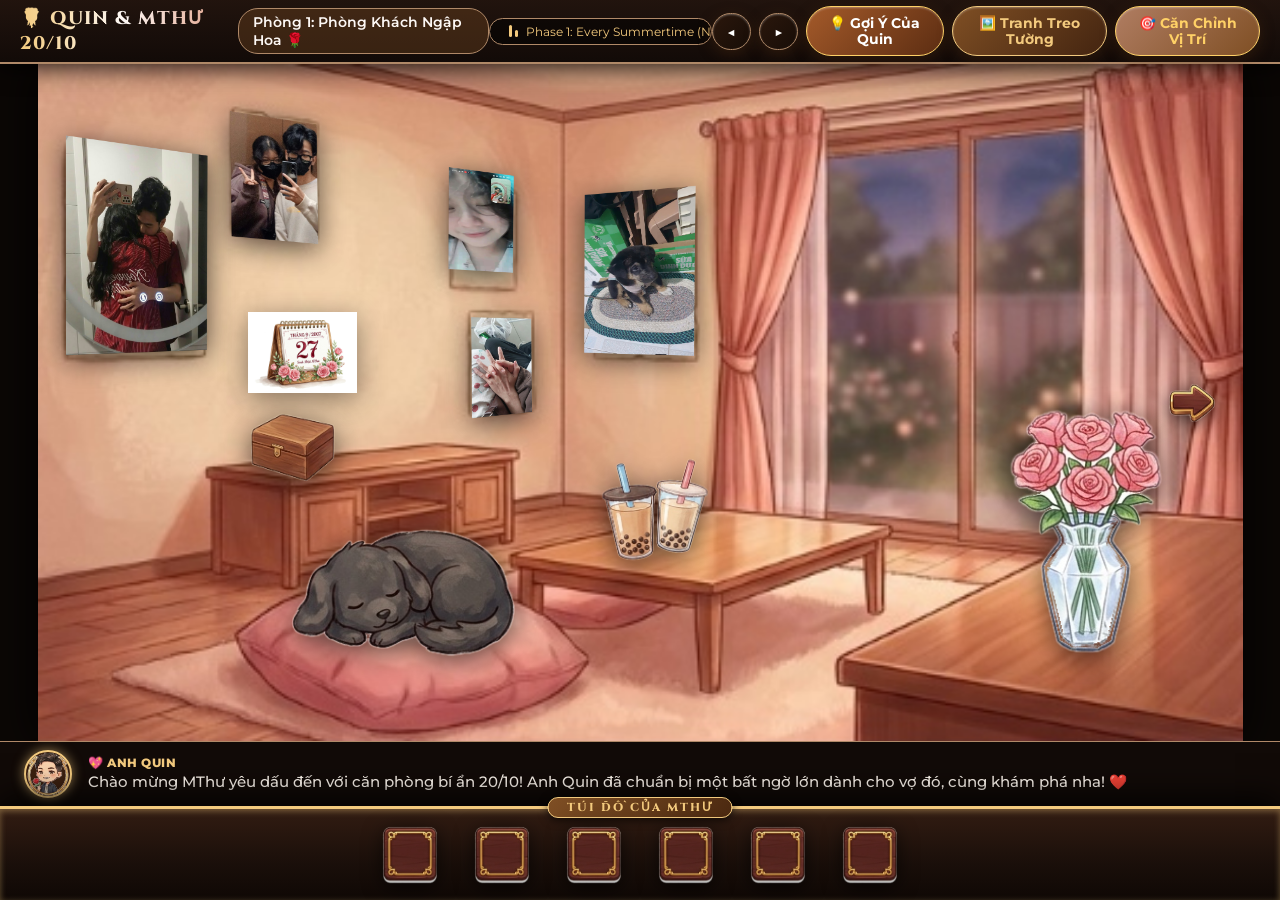
==== index.html @ 597808ca "feat: 20/10 Love Mystery - Quin & MThu (gameplay fixes, blooming flowers, letter paper)" ====
<!DOCTYPE html>
<html lang="vi">
<head>
  <meta charset="UTF-8">
  <meta name="viewport" content="width=device-width, initial-scale=1.0">
  <title>Quin & MThư - Mật Mã Yêu Thương 20/10</title>
  <meta name="description" content="Trò chơi phiêu lưu giải đố lãng mạn 20/10 phong cách hoạt hình ấm áp dành tặng vợ yêu MThư từ anh Quin.">
  <link rel="stylesheet" href="styles/main.css">
  <link rel="icon" href="data:image/svg+xml,<svg xmlns='http://www.w3.org/2000/svg' viewBox='0 0 100 100'><text y='.9em' font-size='90'>🌹</text></svg>">
</head>
<body>

  <!-- CÁNH HOA RƠI LÃNG MẠN -->
  <div id="petals-container" class="petals-container"></div>

  <!-- CONTAINER ÂM THANH NỀN (FOLDER song/ & YOUTUBE STREAM FALLBACK) -->
  <div id="yt-audio-container" style="position: absolute; width: 1px; height: 1px; opacity: 0; pointer-events: none;"></div>
  <audio id="bgm-audio-player" loop></audio>

  <!-- TOP HEADER & THANH ĐIỀU HƯỚNG -->
  <header class="game-header">
    <div class="game-title">
      <span class="title-badge">🌹 QUIN & MTHƯ 20/10</span>
      <div id="room-indicator" class="room-indicator">Phòng 1: Phòng Khách Ngập Hoa 🌹</div>
    </div>

    <!-- Music Status Pill -->
    <div id="music-status-pill" class="music-status-pill" title="Bấm để Tắt/Bật nhạc (Folder song/)">
      <div class="music-bars">
        <div class="music-bar"></div>
        <div class="music-bar"></div>
        <div class="music-bar"></div>
      </div>
      <span id="music-track-title">Phase 1: Every Summertime (NIKI)</span>
    </div>

    <div class="nav-controls">
      <button id="btn-prev-room" class="game-btn btn-secondary btn-nav-arrow" title="Về phòng trước">◀</button>
      <button id="btn-next-room" class="game-btn btn-secondary btn-nav-arrow" title="Sang phòng kế">▶</button>
      <button id="btn-husband-hint" class="game-btn btn-hint-pill">💡 Gợi Ý Của Quin</button>
      <button id="btn-open-wall-gallery" class="game-btn btn-gallery-pill" title="Mở bộ sưu tập và đổi ảnh cho 5 khung tranh tường">🖼️ Tranh Treo Tường</button>
      <button id="btn-toggle-calibrator" class="game-btn btn-calibrator-pill" title="Kéo thả trực quan và lưu tọa độ cho cả 3 phòng">🎯 Căn Chỉnh Vị Trí</button>
    </div>
  </header>

  <!-- VÙNG BỐI CẢNH 3 CĂN PHÒNG & LAYER VẬT PHẨM RIÊNG BIỆT -->
  <main class="game-viewport">
    <!-- SÂN KHẤU CỐ ĐỊNH TỶ LỆ GỐC (511:287) ĐẢM BẢO F11 KHÔNG BAO GIỜ BỊ CO GIÃN LỆCH TỌA ĐỘ -->
    <div id="game-stage" class="game-stage">

      <!-- PHÒNG 1: PHÒNG KHÁCH NGẬP HOA (TONE NÂU TRẮNG) -->
      <section id="room-scene-1" class="room-scene room-1 active">
        <div class="scene-arrow arrow-right" data-goto-room="2" title="Sang Phòng Trang Điểm"></div>

        <!-- Khung 1: Kỷ Niệm Quin & Minh Thư (Mảng tường ngoài cùng bên trái - Uốn nghiêng 3D) -->
        <div class="hotspot" data-hotspot="painting_couple" data-dialogue-after="à hoá ra nó là mật khẩu của hộp gỗ, vở giỏi dạaaaa" data-frame-id="khung_1_ngoai_cung_trai" data-dialogue="Bức tranh này có ảnh và em, phía sau có dòng số 27/09/2007 và 20/06/2006  có ý gì nhỉ? Sinh nhật của chúng ta? Chắc chắn là có ý gì đó!" style="top: 10.3%; left: 1.7%; width: 13.1%; height: 32.9%;" title="Ảnh kỷ niệm Quin & Minh Thư">
          <img src="assets/wall_frames/khung_1_ngoai_cung_trai/anh_2_om_guong_giu_nguyen_anh_goc.png" alt="Quin & Minh Thư">
          <div class="hotspot-label">Quin & MThu</div>
        </div>

        <!-- Khung 2: Ảnh Treo Tường Trên Trái (Uốn nghiêng 3D) -->
        <div class="hotspot" data-hotspot="painting_frame2" data-dialogue-after="Ảnh selfie trong thang máy của hai đứa mình nè vợ! Đáng yêu xỉu luôn á! ❤️" data-frame-id="khung_2_tren_trai" data-dialogue="Ảnh selfie trong thang máy của hai đứa mình nè vợ! Đáng yêu xỉu luôn á! ❤️" style="top: 6.8%; left: 15.1%; width: 9%; height: 20%;" title="Ảnh Selfie Thang Máy">
          <img src="assets/wall_frames/khung_2_tren_trai/anh_3_selfie_thang_may_giu_nguyen_anh_goc.png" alt="Selfie Thang Máy">
          <div class="hotspot-label">anh và vợ chụp ở thang máy :3</div>
        </div>

        <!-- Tờ Lịch lật được 3D: Mặt trước 27/09/2007 - Mặt sau 20/10/2026 -->
        <div id="calendar-hotspot" class="hotspot" data-hotspot="calendar" data-dialogue-after="Lịch đã xé tới 20/10/2026, chúc vợ 20/10 vui vẻ ạaaa gửi tới Mẹ Ái và ngoại giúp anh lun nhaaaaa :3333" data-dialogue="Lịch đã xé tới 20/10/2026, chúc vợ 20/10 vui vẻ ạaaa gửi tới Mẹ Ái và ngoại giúp anh lun nhaaaaa :3333" style="top: 32.6%; left: 17.5%; width: 9%; height: 20%;">
          <div id="flipping-calendar" class="flipping-calendar">
            <div class="calendar-card">
              <!-- Mặt trước: Ngày 27/09/2007 (Sinh nhật Minh Thư) -->
              <div class="cal-page cal-front">
                <img src="assets/sprites/calendar_2709.png" alt="Lịch 27/09/2007">
              </div>
              <!-- Mặt sau: Ngày 20/10/2026 (20/10 Ngày Của MThư ❤️) -->
              <div class="cal-page cal-back">
                <img src="assets/sprites/calendar_2010.png" alt="Lịch 20/10/2026">
              </div>
            </div>
          </div>
          <div class="hotspot-label">📅 Lịch</div>
        </div>

        <!-- Khung 3: Ảnh Kỷ Niệm / Đêm Đầy Sao (Mảng tường phía trên ở giữa - Uốn nghiêng 3D) -->
        <div class="hotspot" data-hotspot="painting_stars" data-dialogue-after="lúc này vợ xinh gái điên và anh cũng chụp lại ngôi sao may mắn của anh :3⭐" data-frame-id="khung_3_giua_tren" data-dialogue="lúc này vợ xinh gái điên và anh cũng chụp lại ngôi sao may mắn của anh :3⭐" style="top: 15%; left: 32.8%; width: 8%; height: 16%;" title="Ảnh Kỷ Niệm">
          <img src="assets/wall_frames/khung_3_giua_tren/anh_6_call_video_giu_nguyen_anh_goc.png" alt="Ảnh Kỷ Niệm">
          <div class="hotspot-label">⭐lúc call video</div>
        </div>

        <!-- Khung 4: Chân Dung Bé Gấu Cưng (Mảng tường phía dưới ở giữa - Uốn nghiêng 3D) -->
        <div class="hotspot" data-hotspot="painting_gau" data-dialogue-after="tay vợ mềm nhắm á :3 cũng thơm nữaaaaaaaaaaa" data-frame-id="khung_4_giua_duoi" data-dialogue="" style="top: 37.2%; left: 34.6%; width: 7.8%; height: 15.2%;" title="Chân dung Bé Gấu">
          <img src="assets/wall_frames/khung_4_giua_duoi/anh_5_nam_tay_giu_nguyen_anh_goc.png" alt="Bé Gấu">
          <div class="hotspot-label">🐶 Chân Dung Bé Gấu</div>
        </div>

        <!-- Khung 5: Thư Pháp Mật Mã 27 & 26 (Mảng tường gần rèm cửa bên phải - Uốn nghiêng 3D) -->
        <div class="hotspot" data-hotspot="painting_clue" data-dialogue-after="Gấu nó lúc bé dễ thương ghê ha vợ =))))))" data-frame-id="khung_5_tuong_phai" data-dialogue="Gấu nó lúc bé dễ thương ghê ha vợ =))))))" style="top: 17.2%; left: 45.3%; width: 9.4%; height: 26.7%;" title="Bức tranh Mật Mã 27 & 26">
          <img src="assets/wall_frames/khung_5_tuong_phai/anh_1_cun_con_giu_nguyen_anh_goc.png" alt="Mật Mã 27 & 26">
          <div class="hotspot-label">Gấu lúc bé</div>
        </div>

        <!-- Hộp Gỗ Khóa 4 Số (Đặt chuẩn trên nóc kệ tủ gỗ thấp bên trái) -->
        <div class="hotspot" data-hotspot="wooden_box" data-dialogue-after="giỏi thía hộp này gặp anh chắc phải 3 ngày mới giải được cơ ^^" data-dialogue="Hộp kỳ lạ có thể xoay số? Nó làm gì?" style="top: 49.6%; left: 15.4%; width: 11.5%; height: 13.9%;">
          <img id="sprite-wooden-box" src="assets/sprites/wooden_box_closed.png" alt="Hộp Gỗ 4 Số">
          <div class="hotspot-label">🔒 Hộp Gỗ (Mã 2726)</div>
        </div>

        <!-- Bé Gấu Canh Chìa Khóa (Ban đầu ngủ say đè chìa khóa, khi ăn xương ngồi dậy mừng rỡ để lộ chìa khóa bên cạnh) -->
        <div id="dog-hotspot" class="hotspot" data-hotspot="dog" data-dialogue="Má, con gấu nó đang ngủ say đè trên chìa khoá kìa vợ, bấm vào người nó lần nữa để gọi nó dậy xem sao nhen" data-dialogue-after="Khổ thân vợ tui, nó nặng như quỷ =)))))) giờ có ùi làm gì tiếp đây?" style="top: 60.1%; left: 18.3%; width: 24.1%; height: 36.1%;">
          <img id="sprite-dog" src="assets/sprites/dog_happy.png" alt="Bé Gấu Ngủ Đè Chìa Khóa">
          <div class="hotspot-label">🐶 Bé Gấu (Cún Cưng)</div>
        </div>

        <!-- Chìa Khóa Đồng Rơi Bên Cạnh Bé Gấu (Hiện ra khi Bé Gấu ngồi dậy, nhặt rồi sẽ biến mất) -->
        <div id="dog-key-hotspot" class="hotspot item-revealed" data-hotspot="dog_key" style="top: 76%; left: 36.5%; width: 6.5%; height: 11%; display: none; z-index: 15; cursor: pointer;" title="Nhặt Chìa Khóa Đồng Nhỏ">
          <img id="sprite-dog-key" src="assets/items/small_key.png" alt="Chìa Khóa Đồng Nhỏ" style="width: 100%; height: 100%; object-fit: contain; filter: drop-shadow(0 3px 6px rgba(0,0,0,0.7)); animation: keyShinePulse 1.8s infinite alternate;">
          <div class="hotspot-label">🔑 Chìa Khóa</div>
        </div>

        <!-- 2 Ly Trà Sữa Đường Đen (Đặt chuẩn trên bàn trà thấp ở giữa phòng) -->
        <div class="hotspot" data-hotspot="milktea" data-dialogue-after="Chà con mắm uống xong lại không dọn rồi, cực vợ nữa ùi :<" data-dialogue="Chà con mắm uống xong lại không dọn rồi, cực vợ nữa ùi :<" style="top: 55.8%; left: 44.7%; width: 13%; height: 20%;">
          <img src="assets/sprites/milktea.png" alt="2 Ly Trà Sữa">
          <div class="hotspot-label">🧋 2 Ly Trà Sữa</div>
        </div>

        <!-- Bình Hoa Hồng (Đặt chuẩn trên bàn gỗ lớn tiền cảnh bên phải) -->
        <div class="hotspot" data-hotspot="roses_vase" data-dialogue-after="Hoa này là hoa sinh nhật của em á, nhớ lại vui gheeeeeee" data-dialogue="Hoa này là hoa sinh nhật của em á, nhớ lại vui gheeeeeee" style="top: 41.4%; left: 77.7%; width: 18.6%; height: 55.3%;">
          <img src="assets/sprites/roses_vase.png" alt="Bình Hoa Hồng">
          <div class="hotspot-label">🌹 Bình Hoa Hồng</div>
        </div>
      </section>

      <!-- PHÒNG 2: BÀN TRANG ĐIỂM & TỦ BÍ MẬT (TONE NÂU TRẮNG) -->
      <section id="room-scene-2" class="room-scene room-2">
        <div class="scene-arrow arrow-left" data-goto-room="1" title="Về Phòng Khách"></div>
        <div class="scene-arrow arrow-right" data-goto-room="3" title="Ra Ban Công"></div>

        <!-- Chú Gấu Bông Nâu (Ngồi chuẩn trên ghế bành nhung bên trái - Có bánh gặm trong túi) -->
        <div class="hotspot" data-hotspot="teddy" data-dialogue-after="Túi áo của chú gấu bông nâu đã trống sau khi lấy xương gặm rồi 🧸" data-dialogue="Quin này nhìn hơi lạ =)))) nhưng hình như trong túi có gì đó, à thì ra là xương gậm cho Gấu nè" style="top: 63%; left: 21.8%; width: 17.5%; height: 35.1%;">
          <img id="sprite-teddy" class="with-bone" src="assets/sprites/teddy_with_bone.png" alt="Gấu Bông Nâu">
          <div class="hotspot-label">🧸 Gấu Bông Nâu</div>
        </div>

        <!-- Két Sắt Chữ Cái Bí Mật (Gắn chuẩn khít trong hốc tường vòm bên trái) -->
        <div class="hotspot" data-hotspot="safe" data-dialogue-after="Vợ giỏi cáaaaa vợ mở được ùi xem túi đồ có gì chưa, chắc nó mở gì á 🔐" data-dialogue="Một cái két gì đó chỉ có thể ghi bằng chữ nhưng chữ gì ta?" style="top: 15.3%; left: 23.6%; width: 19.3%; height: 50.8%;">
          <img id="sprite-safe" src="assets/objects/safe.png" alt="Két Sắt Bí Mật">
          <div class="hotspot-label">🔐 Két Sắt Bí Mật</div>
        </div>

        <!-- Hộp Trang Sức Hoàng Gia (Đặt chuẩn trên bàn trang điểm) -->
        <div class="hotspot" data-hotspot="jewelry_box" data-dialogue-after="Hộp trang sức hoàng gia đã mở! Pin Trái Tim & Mảnh Tim (Trái) đã được cất vào túi đồ rùi áaaaaaaaaa! 💎" data-dialogue="hiếm hoi lắm vợ mới mua đồ trang điểm cho bản thân nên anh cất ở đây :3" style="top: 55.9%; left: 46%; width: 12%; height: 16%;">
          <img id="sprite-jewelry-box" src="assets/sprites/jewelry_box_closed.png" alt="Hộp Trang Sức">
          <div class="hotspot-label">💎 Hộp Trang Sức</div>
        </div>

        <!-- Tờ Giấy Nụ Hôn Son / Mật Mã Chìm VOYEU (Đặt chuẩn trên bàn trang điểm) -->
        <div class="hotspot hotspot-paper-container" data-hotspot="paper" data-dialogue-after="Tờ giấy hiện rõ 5 chữ cái tình yêu: V - O - Y - E - U! Mật mã mở két sắt đó vợ ơi! 📄💋" data-dialogue="Tờ giấy in dấu nụ hôn môi son đỏ thắm thật quyến rũ. Hãy thắp nến thơm ngoài ban công và hơ tờ giấy qua hơi nóng để làm hiện mật mã ẩn giấu nha!" style="top: 61%; left: 71.9%; width: 10.9%; height: 15.8%;">
          <img id="sprite-paper" src="assets/sprites/paper_blank.png" alt="Tờ Giấy Nụ Hôn Son" class="paper-faint">
          <div class="hotspot-label">💋 Tờ Giấy Nụ Hôn</div>
        </div>
      </section>

      <!-- PHÒNG 3: BAN CÔNG ÁNH NẾN (TONE NÂU TRẮNG & BẦU TRỜI ĐÊM) -->
      <section id="room-scene-3" class="room-scene room-3">
        <div class="scene-arrow arrow-left" data-goto-room="2" title="Về Phòng Trang Điểm"></div>

        <!-- LỚP PHỦ ÁNH SÁNG ĐÈN ĐOM ĐÓM KHI LẮP PIN -->
        <div id="fairy-lights-overlay" class="fairy-lights-overlay"></div>

        <!-- Nến Thơm & Thiệp Cảm Nhiệt (Đặt chuẩn trên bàn cẩm thạch nhỏ bên trái) -->
        <div class="hotspot" data-hotspot="candle" data-dialogue="Cây nến thơm chưa thắp lửa, bên dưới có tấm thiệp in mực cảm nhiệt." data-dialogue-after="Ngọn nến thơm ấm áp bùng sáng! Hơi nóng làm thiệp cảm nhiệt hiện rõ: 🌹 ➔ 👑 ➔ 💖 ➔ 💎" style="top: 35.1%; left: 20.9%; width: 12%; height: 26%;">
          <img id="sprite-candle" src="assets/sprites/candle_lit.png" alt="Nến Thơm & Thiệp" class="candle-unlit">
          <div class="hotspot-label">🕯️ Nến Thơm & Thiệp</div>
        </div>

        <!-- Nguồn Dây Đèn Đom Đóm (Gần lan can và đèn lồng bên trái) -->
        <div class="hotspot" data-hotspot="switch" data-dialogue-after="Dây đèn đom đóm bừng sáng lung linh trên bầu trời đêm ban công! Đẹp quá vợ ơiiii ✨" data-dialogue="Thiên lý ơi em có thể ở lại đây không =)))) cái này cần viên pin gì đó vợ thử tìm xem" style="top: 72.5%; left: 0.4%; width: 9%; height: 13%;">
          <img id="sprite-switch" src="assets/sprites/switch_box.png" alt="Hộp Nguồn Đèn">
          <div class="hotspot-label">💡 Nguồn Đèn Đom Đóm</div>
        </div>

        <!-- Rương Báu Đại Lễ 20/10 (Đặt chuẩn trên bục nhung đen chính giữa ban công) -->
        <div class="hotspot" data-hotspot="final_chest" data-dialogue-after="hehe vợ giỏi dạaaa xem hết thư i có thú vị lắm áaaa! 👑" data-dialogue="Rương này hơi lạ nó cần 2 mảnh trái tim và nhập mật khẩu, vợ thử tìm đâu đó xem" style="top: 27.4%; left: 55.2%; width: 19.5%; height: 21.6%;">
          <img id="sprite-chest" src="assets/sprites/chest_closed.png" alt="Rương Báu 20/10">
          <div class="hotspot-label">🎁 Rương Báu 20/10</div>
        </div>
      </section>

    </div>
  </main>

  <!-- HỘP THOẠI & DÒNG CHỮ (AVATAR QUIN CHUẨN ẢNH THẬT) -->
  <section class="dialogue-dock">
    <div class="dialogue-avatar">
      <img src="assets/sprites/quin.png" alt="Anh Quin">
    </div>
    <div class="dialogue-content">
      <div class="dialogue-speaker">💖 ANH QUIN</div>
      <div id="dialogue-text" class="dialogue-text">...</div>
    </div>
  </section>

  <!-- THANH TÚI ĐỒ (INVENTORY DOCK) THIẾT KẾ ĐẶC SẮC TONE NÂU VÀNG -->
  <footer id="inventory-dock" class="inventory-dock">
    <!-- Render động 6 slots với khung gỗ nâu & ánh vàng sang trọng -->
  </footer>

  <!-- ========================================================
       CÁC MODAL GIẢI ĐỐ ĐÀNG HOÀNG
       ======================================================== -->

  <!-- 1. MODAL HỘP GỖ 4 SỐ (BÁNH LĂN ĐỒNG 0-9) -->
  <div id="modal-wooden_box" class="custom-modal-backdrop">
    <div class="custom-modal-window">
      <div class="modal-close-x" data-close-modal>✕</div>
      <div class="modal-header-ornate">
        <h3 class="modal-title">Ổ KHÓA HỘP GỖ 4 SỐ</h3>
        <p class="modal-subtitle">Gợi ý: Mật mã tình yêu ngày sinh của vợ (27/9/2007) và anh (2006) ❤️</p>
      </div>
      <div class="modal-body">
        <div id="visual-wooden-box" class="lock-scene-visual" style="background-image: url('assets/ui/lock_wooden.png');"></div>

        <!-- BỘ 4 BÁNH LĂN ĐỒNG CUỘN 3D DẢI 0-9 -->
        <div class="reel-dials-group" id="wood-reels">
          <!-- Dial 0 -->
          <div class="reel-column">
            <button id="wood-dial-up-0" class="reel-btn reel-up" title="Tăng số"><img src="assets/ui/dial_up.png" alt="▲"></button>
            <div class="reel-window" data-reel-type="wood" data-reel-index="0" title="Cuộn chuột hoặc bấm ▲/▼ để đổi số">
              <img src="assets/ui/reel_0_to_9.png" class="reel-strip" id="wood-reel-strip-0" alt="Reel 0">
            </div>
            <button id="wood-dial-down-0" class="reel-btn reel-down" title="Giảm số"><img src="assets/ui/dial_down.png" alt="▼"></button>
          </div>
          <!-- Dial 1 -->
          <div class="reel-column">
            <button id="wood-dial-up-1" class="reel-btn reel-up" title="Tăng số"><img src="assets/ui/dial_up.png" alt="▲"></button>
            <div class="reel-window" data-reel-type="wood" data-reel-index="1" title="Cuộn chuột hoặc bấm ▲/▼ để đổi số">
              <img src="assets/ui/reel_0_to_9.png" class="reel-strip" id="wood-reel-strip-1" alt="Reel 1">
            </div>
            <button id="wood-dial-down-1" class="reel-btn reel-down" title="Giảm số"><img src="assets/ui/dial_down.png" alt="▼"></button>
          </div>
          <!-- Dial 2 -->
          <div class="reel-column">
            <button id="wood-dial-up-2" class="reel-btn reel-up" title="Tăng số"><img src="assets/ui/dial_up.png" alt="▲"></button>
            <div class="reel-window" data-reel-type="wood" data-reel-index="2" title="Cuộn chuột hoặc bấm ▲/▼ để đổi số">
              <img src="assets/ui/reel_0_to_9.png" class="reel-strip" id="wood-reel-strip-2" alt="Reel 2">
            </div>
            <button id="wood-dial-down-2" class="reel-btn reel-down" title="Giảm số"><img src="assets/ui/dial_down.png" alt="▼"></button>
          </div>
          <!-- Dial 3 -->
          <div class="reel-column">
            <button id="wood-dial-up-3" class="reel-btn reel-up" title="Tăng số"><img src="assets/ui/dial_up.png" alt="▲"></button>
            <div class="reel-window" data-reel-type="wood" data-reel-index="3" title="Cuộn chuột hoặc bấm ▲/▼ để đổi số">
              <img src="assets/ui/reel_0_to_9.png" class="reel-strip" id="wood-reel-strip-3" alt="Reel 3">
            </div>
            <button id="wood-dial-down-3" class="reel-btn reel-down" title="Giảm số"><img src="assets/ui/dial_down.png" alt="▼"></button>
          </div>
        </div>

        <div style="display: flex; gap: 14px; margin-top: 10px;">
          <button id="btn-submit-wood" class="btn-submit-ornate">
            <img src="assets/ui/btn_submit_wide.png" alt="Submit">
            <span>🔓 Mở Khóa Hộp Gỗ</span>
          </button>
          <button class="game-btn btn-secondary" data-close-modal>Đóng</button>
        </div>
      </div>
    </div>
  </div>

  <!-- 2. MODAL HỘP TRANG SỨC HOÀNG GIA (6 HUY HIỆU VÀNG) -->
  <div id="modal-jewelry_box" class="custom-modal-backdrop">
    <div class="custom-modal-window">
      <div class="modal-close-x" data-close-modal>✕</div>
      <div class="modal-header-ornate">
        <h3 class="modal-title">HỘP TRANG SỨC HOÀNG GIA</h3>
        <p class="modal-subtitle">Nhấp vào từng ô tròn để xoay huy hiệu vàng theo tấm thiệp cảm nhiệt</p>
      </div>
      <div class="modal-body">
        <div id="visual-jewelry-box" class="lock-scene-visual" style="background-image: url('assets/ui/lock_jewelry.png');"></div>

        <div class="symbols-container">
          <div id="jewelry-dial-0" class="symbol-dial-box" data-symbol-index="0" title="Bấm để đổi huy hiệu">
            <img src="assets/ui/icon_rose.png" alt="Rose">
          </div>
          <div id="jewelry-dial-1" class="symbol-dial-box" data-symbol-index="1" title="Bấm để đổi huy hiệu">
            <img src="assets/ui/icon_rose.png" alt="Rose">
          </div>
          <div id="jewelry-dial-2" class="symbol-dial-box" data-symbol-index="2" title="Bấm để đổi huy hiệu">
            <img src="assets/ui/icon_rose.png" alt="Rose">
          </div>
          <div id="jewelry-dial-3" class="symbol-dial-box" data-symbol-index="3" title="Bấm để đổi huy hiệu">
            <img src="assets/ui/icon_rose.png" alt="Rose">
          </div>
        </div>

        <div style="display: flex; gap: 14px; margin-top: 10px;">
          <button id="btn-submit-jewelry" class="btn-submit-ornate">
            <img src="assets/ui/btn_submit_wide.png" alt="Submit">
            <span>🔓 Mở Khóa Hộp</span>
          </button>
          <button class="game-btn btn-secondary" data-close-modal>Đóng</button>
        </div>
      </div>
    </div>
  </div>

  <!-- 3. MODAL KÉT SẮT CHỮ CÁI (KEYCAP 3D CREAM/BROWN/GOLD) -->
  <div id="modal-safe" class="custom-modal-backdrop">
    <div class="custom-modal-window" style="max-width: 580px;">
      <div class="modal-close-x" data-close-modal>✕</div>
      <div class="modal-header-ornate">
        <h3 class="modal-title">KÉT SẮT BÍ MẬT</h3>
        <p class="modal-subtitle">Tra chìa khóa cơ trước, sau đó nhập 5 chữ cái tình yêu</p>
      </div>
      <div class="modal-body">
        <div id="visual-safe" class="lock-scene-visual" style="background-image: url('assets/ui/lock_safe.png');"></div>

        <div class="safe-key-dock">
          <div class="safe-keyhole-indicator" id="safe-keyhole-status">
            <img id="img-safe-keyhole" src="assets/ui/keyhole_locked.png" alt="Khóa cơ">
            <span id="safe-keyhole-label">Ổ Khóa Cơ: Đang Khóa</span>
          </div>
          <button id="btn-safe-keyhole" class="game-btn safe-keyhole-btn">
            <img src="assets/ui/key_icon.png" alt="Key" style="width: 22px; height: 14px; object-fit: contain;"> Tra Chìa Khóa Đồng
          </button>
        </div>

        <div id="safe-code-display" class="safe-screen">_ _ _ _ _</div>

        <!-- BÀN PHÍM CƠ 3D KEYCAP CREAM/BROWN/GOLD (7 CỘT x 4 HÀNG) -->
        <div class="safe-keypad-grid">
          <button class="keypad-key" data-safe-key="A">A</button>
          <button class="keypad-key" data-safe-key="B">B</button>
          <button class="keypad-key" data-safe-key="C">C</button>
          <button class="keypad-key" data-safe-key="D">D</button>
          <button class="keypad-key" data-safe-key="E">E</button>
          <button class="keypad-key" data-safe-key="F">F</button>
          <button class="keypad-key" data-safe-key="G">G</button>

          <button class="keypad-key" data-safe-key="H">H</button>
          <button class="keypad-key" data-safe-key="I">I</button>
          <button class="keypad-key" data-safe-key="J">J</button>
          <button class="keypad-key" data-safe-key="K">K</button>
          <button class="keypad-key" data-safe-key="L">L</button>
          <button class="keypad-key" data-safe-key="M">M</button>
          <button class="keypad-key" data-safe-key="N">N</button>

          <button class="keypad-key" data-safe-key="O">O</button>
          <button class="keypad-key" data-safe-key="P">P</button>
          <button class="keypad-key" data-safe-key="Q">Q</button>
          <button class="keypad-key" data-safe-key="R">R</button>
          <button class="keypad-key" data-safe-key="S">S</button>
          <button class="keypad-key" data-safe-key="T">T</button>
          <button class="keypad-key" data-safe-key="U">U</button>

          <button class="keypad-key" data-safe-key="V">V</button>
          <button class="keypad-key" data-safe-key="W">W</button>
          <button class="keypad-key" data-safe-key="X">X</button>
          <button class="keypad-key" data-safe-key="Y">Y</button>
          <button class="keypad-key" data-safe-key="Z">Z</button>
          <button class="keypad-key btn-clear" data-safe-key="CLEAR" title="Xóa ký tự">XÓA</button>
          <button class="keypad-key btn-enter" data-safe-key="ENTER" title="Xác nhận gửi">GỬI</button>
        </div>
      </div>
    </div>
  </div>

  <!-- 4. MODAL RƯƠNG BÁU ĐẠI LỄ 20/10 (2 MẢNH TIM & 4 BÁNH LĂN 2010) -->
  <div id="modal-final_chest" class="custom-modal-backdrop">
    <div class="custom-modal-window">
      <div class="modal-close-x" data-close-modal>✕</div>
      <div class="modal-header-ornate">
        <h3 class="modal-title">RƯƠNG BÁU ĐẠI LỄ 20/10</h3>
        <p class="modal-subtitle">Ghép đủ 2 Mảnh Trái Tim Vàng và nhập mã ngày lễ đặc biệt</p>
      </div>
      <div class="modal-body">
        <div id="visual-chest" class="lock-scene-visual" style="background-image: url('assets/ui/lock_chest.png');"></div>

        <div class="chest-heart-slots">
          <div id="chest-slot-left" class="heart-slot-btn" title="Bấm để gắn Mảnh Trái Tim Trái">
            <img src="assets/ui/heart_slot_left.png" alt="Khe Tim Trái" class="slot-placeholder-icon">
            <span class="heart-slot-label">Mảnh Trái</span>
          </div>
          <div id="chest-slot-right" class="heart-slot-btn" title="Bấm để gắn Mảnh Trái Tim Phải">
            <img src="assets/ui/heart_slot_right.png" alt="Khe Tim Phải" class="slot-placeholder-icon">
            <span class="heart-slot-label">Mảnh Phải</span>
          </div>
        </div>

        <!-- BỘ 4 BÁNH LĂN ĐỒNG CUỘN 3D DẢI 0-9 CHO MÃ 2010 -->
        <div class="reel-dials-group" id="chest-reels">
          <!-- Dial 0 -->
          <div class="reel-column">
            <button id="chest-dial-up-0" class="reel-btn reel-up" title="Tăng số"><img src="assets/ui/dial_up.png" alt="▲"></button>
            <div class="reel-window" data-reel-type="chest" data-reel-index="0" title="Cuộn chuột hoặc bấm ▲/▼ để đổi số">
              <img src="assets/ui/reel_0_to_9.png" class="reel-strip" id="chest-reel-strip-0" alt="Reel 0">
            </div>
            <button id="chest-dial-down-0" class="reel-btn reel-down" title="Giảm số"><img src="assets/ui/dial_down.png" alt="▼"></button>
          </div>
          <!-- Dial 1 -->
          <div class="reel-column">
            <button id="chest-dial-up-1" class="reel-btn reel-up" title="Tăng số"><img src="assets/ui/dial_up.png" alt="▲"></button>
            <div class="reel-window" data-reel-type="chest" data-reel-index="1" title="Cuộn chuột hoặc bấm ▲/▼ để đổi số">
              <img src="assets/ui/reel_0_to_9.png" class="reel-strip" id="chest-reel-strip-1" alt="Reel 1">
            </div>
            <button id="chest-dial-down-1" class="reel-btn reel-down" title="Giảm số"><img src="assets/ui/dial_down.png" alt="▼"></button>
          </div>
          <!-- Dial 2 -->
          <div class="reel-column">
            <button id="chest-dial-up-2" class="reel-btn reel-up" title="Tăng số"><img src="assets/ui/dial_up.png" alt="▲"></button>
            <div class="reel-window" data-reel-type="chest" data-reel-index="2" title="Cuộn chuột hoặc bấm ▲/▼ để đổi số">
              <img src="assets/ui/reel_0_to_9.png" class="reel-strip" id="chest-reel-strip-2" alt="Reel 2">
            </div>
            <button id="chest-dial-down-2" class="reel-btn reel-down" title="Giảm số"><img src="assets/ui/dial_down.png" alt="▼"></button>
          </div>
          <!-- Dial 3 -->
          <div class="reel-column">
            <button id="chest-dial-up-3" class="reel-btn reel-up" title="Tăng số"><img src="assets/ui/dial_up.png" alt="▲"></button>
            <div class="reel-window" data-reel-type="chest" data-reel-index="3" title="Cuộn chuột hoặc bấm ▲/▼ để đổi số">
              <img src="assets/ui/reel_0_to_9.png" class="reel-strip" id="chest-reel-strip-3" alt="Reel 3">
            </div>
            <button id="chest-dial-down-3" class="reel-btn reel-down" title="Giảm số"><img src="assets/ui/dial_down.png" alt="▼"></button>
          </div>
        </div>

        <div style="display: flex; gap: 14px; margin-top: 10px;">
          <button id="btn-submit-chest" class="btn-submit-ornate">
            <img src="assets/ui/btn_submit_wide.png" alt="Submit">
            <span>👑 Mở Rương Đại Lễ</span>
          </button>
          <button class="game-btn btn-secondary" data-close-modal>Đóng</button>
        </div>
      </div>
    </div>
  </div>

  <!-- 5. MODAL GỢI Ý CỦA QUIN -->
  <div id="modal-husband-hint" class="custom-modal-backdrop">
    <div class="custom-modal-window">
      <div class="modal-close-x" data-close-modal>✕</div>
      <div class="modal-header-ornate">
        <h3 class="modal-title">GỢI Ý CỦA ANH QUIN</h3>
        <p class="modal-subtitle">Anh luôn ở đây dỗ dành và đồng hành cùng vợ yêu!</p>
      </div>
      <div class="modal-body">
        <div class="hint-modal-content">
          <div class="hint-avatar-large">
            <img src="assets/sprites/quin.png" alt="Anh Quin">
          </div>
          <div id="hint-modal-body" class="hint-speech-bubble">
            Đang tải gợi ý...
          </div>
        </div>
        <button class="game-btn" data-close-modal style="margin-top: 20px;">Dạ Em Hiểu Rồi Chồng Ơi ❤️</button>
      </div>
    </div>
  </div>

  <!-- MODAL SOI TỜ THIỆP CẢM NHIỆT (PHÓNG TO & CHỈNH THEO Ý THÍCH) -->
  <div id="modal-inspect-card" class="custom-modal-backdrop">
    <div class="inspect-card-window">
      <div class="modal-close-x" data-close-modal>✕</div>
      <div class="modal-header-ornate">
        <h3 class="modal-title">💌 TỜ THIỆP CẢM NHIỆT BAN CÔNG</h3>
        <p class="modal-subtitle" id="inspect-card-status">
          Cây nến thơm chưa thắp lửa - Hơ nóng thiệp để làm hiện các mật mã ẩn!
        </p>
      </div>

      <!-- THANH ĐIỀU KHIỂN PHÓNG TO / THU NHỎ THEO Ý THÍCH -->
      <div class="inspect-card-toolbar">
        <span class="toolbar-label" style="font-weight: 600; color: #fdf0d5; font-size: 0.88rem;">🔍 Phóng to/Thu nhỏ:</span>
        <button id="btn-zoom-card-in" class="game-btn btn-zoom" title="Phóng to thiệp">🔍+ Phóng To</button>
        <button id="btn-zoom-card-out" class="game-btn btn-zoom" title="Thu nhỏ thiệp">🔍- Thu Nhỏ</button>
        <button id="btn-zoom-card-reset" class="game-btn btn-zoom" title="Về 100%">⟲ 100%</button>
        <span id="zoom-card-level" class="zoom-level-text">100%</span>
        <button id="btn-edit-card-content" class="game-btn btn-edit-pill" style="margin-left: auto; background: #6f3b1e; border: 1px solid var(--gold-warm); font-size: 0.85rem;" title="Chỉnh sửa nội dung thiệp theo ý thích">✏️ Chỉnh Sửa Thiệp</button>
      </div>

      <!-- KHUNG HIỂN THỊ TỜ THIỆP CÓ THỂ CUỘN VÀ PHÓNG TO (VỪA KHÍT KHUNG MODAL) -->
      <div class="inspect-card-viewport" id="inspect-card-viewport">
        <div class="inspect-card-sheet" id="inspect-card-sheet">
          <div class="card-message" id="inspect-card-message">
            "Gửi Minh Thư yêu dấu của Quin! Chiếc hộp trang sức hoàng gia bên phòng ngủ đang chờ vợ giải mã đó nha!"
          </div>

          <div class="thermal-clues-box" id="thermal-clues-box">
            <div class="thermal-hint-unlit" id="thermal-hint-unlit">
              🔥 <i>Mực cảm nhiệt đang ẩn dưới lớp giấy nến lạnh.<br>Hãy dùng Bật Lửa thắp Nến Thơm để nhiệt độ làm hiện rõ mật mã!</i>
            </div>
            <div class="thermal-clues-lit" id="thermal-clues-lit" style="display: none;">
              <div class="thermal-symbol-card"><span class="sym-icon">🌹</span><span class="sym-name">Hoa Hồng</span></div>
              <div class="thermal-arrow">➔</div>
              <div class="thermal-symbol-card"><span class="sym-icon">👑</span><span class="sym-name">Vương Miện</span></div>
              <div class="thermal-arrow">➔</div>
              <div class="thermal-symbol-card"><span class="sym-icon">💖</span><span class="sym-name">Trái Tim</span></div>
              <div class="thermal-arrow">➔</div>
              <div class="thermal-symbol-card"><span class="sym-icon">💎</span><span class="sym-name">Kim Cương</span></div>
            </div>
          </div>
        </div>
      </div>

      <!-- FORM CHỈNH SỬA THIỆP THEO Ý THÍCH (ẨN / HIỆN) -->
      <div id="card-customizer-form" class="card-customizer-form" style="display: none;">
        <div style="font-weight: 700; color: var(--gold-warm); margin-bottom: 8px;">✏️ Chỉnh sửa nội dung Tờ Thiệp theo ý thích:</div>
        <div style="margin-bottom: 8px;">
          <label style="font-size: 0.85rem; color: #fdf0d5;">Lời nhắn trên thiệp:</label>
          <textarea id="card-inp-msg" rows="2" class="cal-textarea" style="width: 100%; margin-top: 4px;"></textarea>
        </div>
        <div style="margin-bottom: 8px;">
          <label style="font-size: 0.85rem; color: #fdf0d5;">Chữ ký cuối thiệp:</label>
          <input type="text" id="card-inp-sign" class="cal-text-input" style="width: 100%; margin-top: 4px;">
        </div>
        <div style="display: flex; gap: 8px; justify-content: flex-end; margin-top: 8px;">
          <button id="btn-save-card-custom" class="cal-btn-save" style="padding: 6px 16px;">💾 Lưu Nội Dung Thiệp</button>
          <button id="btn-cancel-card-custom" class="game-btn btn-secondary" style="padding: 6px 14px;">Hủy</button>
        </div>
      </div>

      <div style="text-align: center; margin-top: 12px;">
        <button class="game-btn" data-close-modal>Đóng Tờ Thiệp</button>
      </div>
    </div>
  </div>

  <!-- ========================================================
       PHASE 2: BÓ HOA NỞ RỘ & THƯ TÌNH
       ======================================================== -->
  <!-- Bó Hoa Nở Rộ Modal (Tích hợp IdeaToCodee/flowers-20-10 procedural blooming roses) -->
  <div id="modal-bouquet-reveal" class="custom-modal-backdrop flowers-bouquet-fullscreen-backdrop">
    <canvas id="ambientPetalsCanvas" class="ambient-petals-canvas" aria-hidden="true"></canvas>
    <div class="flowers-bouquet-container">
      <div class="modal-close-x" data-close-modal style="position: fixed; top: 20px; right: 24px; z-index: 250; background: rgba(50, 25, 12, 0.75); color: #f3ca7e; border: 1.5px solid #f3ca7e; border-radius: 50%;">✕</div>

      <header class="bouquet-header-greeting">
        <p class="bouquet-occasion">Ngày Phụ Nữ Việt Nam <span>20/10</span></p>
        <h2 class="bouquet-title">Một bó hoa nhỏ,<br>gửi trọn yêu thương tới MThư ❤️</h2>
        <p class="bouquet-subtitle">Mong hôm nay và mãi mãi về sau của vợ luôn ngập tràn dịu dàng và hạnh phúc.</p>
      </header>

      <div class="bouquet-composition">
        <div id="bouquetStageWrapper" role="button" tabindex="0" title="Chạm vào bông hoa để xem lời thì thầm ngọt ngào hoặc mở thư tình!">
          <canvas id="bouquetCanvas"></canvas>
        </div>

        <button class="envelope-button" id="openCard" type="button" title="Mở bức thư tình của Quin">
          <span class="envelope"><span class="envelope-letter">Gửi Vợ</span><span class="envelope-seal">♡</span></span>
          <span class="envelope-caption">Có một bức thư cho em</span>
          <span class="envelope-action">Mở thư tình 💌</span>
        </button>
      </div>

      <footer class="bouquet-footer-controls">
        <p id="bouquetHint" class="bouquet-hint">Chạm một bông hoa để nhận lời thì thầm yêu thương ✨</p>
        <p id="roseWish" class="rose-wish"></p>
        <div class="bouquet-actions-row">
          <button class="text-button" id="replayBloom" type="button">Cho hoa nở lại <span aria-hidden="true">↻</span></button>
          <button class="primary-button bouquet-open-letter-btn" id="btn-open-letter-from-bouquet" type="button">
            Đọc thư tình của Quin 💌
          </button>
        </div>
      </footer>
    </div>
  </div>

  <!-- Bức Thư Tình Modal (Tờ giấy letter_paper.png - Đầy đủ nội dung, không lia cam, không ghi chậm) -->
  <div id="modal-love-letter" class="custom-modal-backdrop love-letter-fullscreen-backdrop">
    <div class="letter-ambient-backdrop"></div>
    <div class="modal-close-x" data-close-modal style="position: fixed; top: 20px; right: 24px; z-index: 250; background: rgba(50, 25, 12, 0.75); color: #f3ca7e; border: 1.5px solid #f3ca7e; border-radius: 50%;">✕</div>

    <!-- NÚT ĐIỀU CHỈNH THU PHÓNG & VỊ TRÍ BỨC THƯ THEO Ý THÍCH -->
    <div class="letter-zoom-bar" id="letter-zoom-bar">
      <div class="letter-zoom-drag-handle" id="letter-zoom-drag-handle" title="Kéo thả thanh điều khiển">⋮⋮ Di chuyển</div>
      <div class="letter-zoom-group">
        <button id="btn-letter-zoom-in" class="letter-zoom-pill" title="Phóng to bức thư">🔍+ Phóng to</button>
        <button id="btn-letter-zoom-out" class="letter-zoom-pill" title="Thu nhỏ bức thư">🔍- Thu nhỏ</button>
        <button id="btn-letter-zoom-reset" class="letter-zoom-pill" title="Về 100%">100%</button>
      </div>
      <div class="letter-pos-group">
        <button id="btn-letter-pos-up" class="letter-zoom-pill" title="Dời thư lên trên">⬆️</button>
        <button id="btn-letter-pos-down" class="letter-zoom-pill" title="Dời thư xuống dưới">⬇️</button>
        <button id="btn-letter-pos-left" class="letter-zoom-pill" title="Dời thư sang trái">⬅️</button>
        <button id="btn-letter-pos-right" class="letter-zoom-pill" title="Dời thư sang phải">➡️</button>
        <button id="btn-letter-pos-center" class="letter-zoom-pill" title="Căn giữa thư">🎯 Giữa</button>
      </div>
      <span id="letter-zoom-indicator" class="letter-zoom-indicator">100%</span>
    </div>

    <!-- Khung xem thư tĩnh, không lia cam gây chóng mặt -->
    <div class="letter-static-container" id="letter-camera-rig">
      <div class="letter-scroll-viewport" id="letter-scroll-viewport">
        <div class="parchment-sheet" id="parchment-sheet" title="Có thể nhấn giữ chuột để kéo thả vị trí tờ thư theo ý thích">
          <div class="letter-header-seal">
            <span class="letter-seal-emoji">💌</span>
            <div class="letter-seal-divider"></div>
          </div>

          <div class="letter-full-content" id="typewriter-text">
            <!-- Toàn bộ thư tình của Quin được hiển thị đầy đủ ngay lập tức -->
          </div>

          <div id="letter-finish-prompt" class="letter-finish-prompt" style="display: block;">
            <div class="letter-finish-text">
              Vợ yêu đã đọc xong chưa á? Xong giòi hãy nhấp vào nút ở dưới nha ❤️
            </div>
            <div class="letter-finish-btn-group">
              <button id="btn-back-to-bouquet" class="btn-secondary-flower">
                <span>🌹 Ngắm lại bó hoa</span>
              </button>
              <button id="btn-finished-reading" class="btn-submit-ornate">
                <img src="assets/ui/btn_submit_wide.png" alt="Button">
                <span>Dạ đọc xong òi 🥰</span>
              </button>
            </div>
          </div>
        </div>
      </div>
    </div>
  </div>

  <!-- ========================================================
       PHASE 3: TRANSITION & TOÀN MÀN HÌNH TRÁI TIM 3D ĐA NGÔN NGỮ
       ======================================================== -->
  <!-- Modal Sắp Sửa Hiện Lên -->
  <div id="modal-transition-suspense" class="custom-modal-backdrop">
    <div class="custom-modal-window transition-modal-window">
      <div class="beating-heart-icon">💖</div>
      <h3 style="font-family: 'Cinzel', serif; font-size: 1.4rem; color: var(--gold-warm); margin-bottom: 8px;">
        SẮP SỬA CÓ GÌ ĐÓ HIỆN LÊN...
      </h3>
      <p style="font-size: 0.95rem; color: #fdf0d5;">
        Vợ yêu hãy chuẩn bị tinh thần đón nhận điều kỳ diệu nhé!
      </p>
    </div>
  </div>

  <!-- Giao diện Toàn Màn Hình Phase 3 -->
  <div id="phase3-fullscreen" class="phase3-fullscreen-container">
    
    <div style="text-align: center; margin-top: 8px;">
      <span style="font-family: 'Cinzel', serif; font-size: 1rem; color: var(--gold-warm); letter-spacing: 2px;">
        👑 MÃI MÃI MỘT TÌNH YÊU 👑
      </span>
    </div>

    <!-- Canvas Trái Tim 3D -->
    <div class="heart-3d-canvas-wrap">
      <canvas id="canvas-3d-heart"></canvas>
      <div class="center-vn-love">Anh Yêu Em</div>
    </div>

    <!-- Dòng Chữ Quin Yêu MThư Lắm Áaaa -->
    <div class="quin-love-statement">
      "Quin Yêu MThu lắm áaaâ 20.10 thật hạnh phúc nha vọ oiiiii, Quin thương em lắm thích em vô cùng. Em hong có một mình đâu ạaaaa anh đây òiiiii" ❤️
    </div>

    <!-- Dải Ảnh Chạy Vô Tận (Infinite Marquee) -->
    <div class="infinite-marquee-container">
      <div class="marquee-track">
        <div class="marquee-card"><img src="assets/sprites/quin.png" alt="Quin"></div>
        <div class="marquee-card"><img src="assets/ui/bouquet_reveal.png" alt="Bó hoa"></div>
        <div class="marquee-card"><img src="assets/sprites/dog_happy.png" alt="Cún con"></div>
        <div class="marquee-card"><img src="assets/sprites/teddy_empty.png" alt="Gấu bông"></div>
        <div class="marquee-card"><img src="assets/objects/roses_vase.png" alt="Hoa hồng"></div>
        <div class="marquee-card"><img src="assets/objects/milktea.png" alt="Trà sữa"></div>
        <div class="marquee-card"><img src="assets/bg/bg_room1.png" alt="Kỷ niệm 1"></div>
        <div class="marquee-card"><img src="assets/bg/bg_room2.png" alt="Kỷ niệm 2"></div>
        <div class="marquee-card"><img src="assets/bg/bg_room3.png" alt="Kỷ niệm 3"></div>
        <!-- Nhân đôi track để chạy vô tận không ngắt quãng -->
        <div class="marquee-card"><img src="assets/sprites/quin.png" alt="Quin"></div>
        <div class="marquee-card"><img src="assets/ui/bouquet_reveal.png" alt="Bó hoa"></div>
        <div class="marquee-card"><img src="assets/sprites/dog_happy.png" alt="Cún con"></div>
        <div class="marquee-card"><img src="assets/sprites/teddy_empty.png" alt="Gấu bông"></div>
        <div class="marquee-card"><img src="assets/objects/roses_vase.png" alt="Hoa hồng"></div>
        <div class="marquee-card"><img src="assets/objects/milktea.png" alt="Trà sữa"></div>
        <div class="marquee-card"><img src="assets/bg/bg_room1.png" alt="Kỷ niệm 1"></div>
        <div class="marquee-card"><img src="assets/bg/bg_room2.png" alt="Kỷ niệm 2"></div>
        <div class="marquee-card"><img src="assets/bg/bg_room3.png" alt="Kỷ niệm 3"></div>
      </div>
    </div>

  </div>

  <!-- SCRIPT BOOTSTRAP -->
  <script type="module" src="scripts/app.js"></script>
</body>
</html>
---- styles/main.css ----
@import url('https://fonts.googleapis.com/css2?family=Cinzel:wght@600;700;800;900&family=Montserrat:wght@400;500;600;700;800&family=Playfair+Display:ital,wght@0,500;0,600;0,700;1,500;1,600&family=Pacifico&display=swap');

:root {
  /* Warm Brown, Cream & Rose-Gold Palette */
  --bg-deep: #140d09;
  --bg-card: #26160e;
  --brown-mocha: #432410;
  --brown-caramel: #7f4f24;
  --brown-toffee: #b08968;
  --cream-soft: #fdf8f5;
  --cream-paper: #fff8f0;
  --gold-warm: #f3ca7e;
  --gold-glow: rgba(243, 202, 126, 0.6);
  --pink-blush: #f4a7bb;
  --pink-deep: #c9184a;
}

* {
  box-sizing: border-box;
  user-select: none;
  margin: 0;
  padding: 0;
}

body {
  background-color: var(--bg-deep);
  color: var(--cream-soft);
  font-family: 'Montserrat', sans-serif;
  overflow: hidden;
  width: 100vw;
  height: 100vh;
  display: flex;
  flex-direction: column;
}

/* ========================================================
   TOP HEADER & MUSIC WIDGET
   ======================================================== */
.game-header {
  height: 64px;
  background: linear-gradient(180deg, rgba(34, 20, 14, 0.98) 0%, rgba(18, 11, 8, 0.94) 100%);
  border-bottom: 2px solid var(--brown-toffee);
  display: flex;
  align-items: center;
  justify-content: space-between;
  padding: 0 20px;
  z-index: 30;
  box-shadow: 0 4px 25px rgba(0, 0, 0, 0.85);
}

.game-title {
  display: flex;
  align-items: center;
  gap: 12px;
}

.title-badge {
  font-family: 'Cinzel', serif;
  font-size: 1.15rem;
  font-weight: 800;
  background: linear-gradient(90deg, #f3ca7e, #fdf8f5, #e09f87);
  -webkit-background-clip: text;
  background-clip: text;
  -webkit-text-fill-color: transparent;
  letter-spacing: 1px;
}

.room-indicator {
  font-size: 0.88rem;
  color: var(--cream-soft);
  background: rgba(127, 79, 36, 0.35);
  border: 1px solid var(--brown-toffee);
  padding: 4px 14px;
  border-radius: 20px;
  font-weight: 600;
}

.nav-controls {
  display: flex;
  align-items: center;
  gap: 8px;
}

/* MUSIC STATUS PILL */
.music-status-pill {
  display: flex;
  align-items: center;
  gap: 8px;
  background: rgba(0, 0, 0, 0.5);
  border: 1px solid var(--brown-toffee);
  border-radius: 20px;
  padding: 5px 14px;
  font-size: 0.78rem;
  color: var(--gold-warm);
  max-width: 270px;
  white-space: nowrap;
  overflow: hidden;
  text-overflow: ellipsis;
  cursor: pointer;
  transition: all 0.2s ease;
}

.music-status-pill:hover {
  border-color: var(--gold-warm);
  background: rgba(127, 79, 36, 0.45);
}

.music-status-pill.muted {
  opacity: 0.6;
}

.music-bars {
  display: flex;
  align-items: flex-end;
  gap: 2.5px;
  height: 12px;
}

.music-bar {
  width: 3px;
  background: var(--gold-warm);
  border-radius: 2px;
  animation: barBounce 0.8s infinite ease-in-out alternate;
}
.music-bar:nth-child(2) { animation-delay: 0.2s; height: 100%; }
.music-bar:nth-child(3) { animation-delay: 0.4s; height: 60%; }

@keyframes barBounce {
  from { height: 20%; }
  to { height: 100%; }
}

/* NÚT BẤM (BUTTONS) TONE NÂU TRẮNG VÀNG */
.game-btn {
  position: relative;
  padding: 8px 18px;
  font-family: 'Montserrat', sans-serif;
  font-size: 0.85rem;
  font-weight: 700;
  color: #fff;
  border: 1.5px solid var(--gold-warm);
  border-radius: 999px;
  background: linear-gradient(135deg, #7f4f24 0%, #4a2810 100%);
  box-shadow: 0 4px 14px rgba(74, 40, 16, 0.5), inset 0 1px 2px rgba(255, 255, 255, 0.3);
  cursor: pointer;
  display: inline-flex;
  align-items: center;
  gap: 6px;
  transition: all 0.2s cubic-bezier(0.34, 1.56, 0.64, 1);
}

.game-btn:hover {
  transform: translateY(-2px) scale(1.04);
  box-shadow: 0 6px 20px var(--gold-glow);
  border-color: #fff;
}

.game-btn:active {
  transform: translateY(1px) scale(0.97);
}

.game-btn.btn-secondary {
  background: linear-gradient(135deg, #2b170c 0%, #170d07 100%);
  border-color: var(--brown-toffee);
}

.game-btn.btn-secondary:hover {
  background: linear-gradient(135deg, #422413 0%, #2b170c 100%);
}

.btn-nav-arrow {
  padding: 8px 14px;
  font-size: 0.95rem;
}

.btn-hint-pill {
  background: linear-gradient(135deg, #a45a2a 0%, #5c2d12 100%);
  border-color: #ffd166;
}

/* ========================================================
   VÙNG BỐI CẢNH 3 CĂN PHÒNG & SÂN KHẤU CỐ ĐỊNH TỶ LỆ GỐC (511:287)
   ======================================================== */
.game-viewport {
  position: relative;
  flex: 1;
  width: 100%;
  height: 100%;
  overflow: hidden;
  display: flex;
  align-items: center;
  justify-content: center;
  background-color: #0b0705;
}

.game-stage {
  position: relative;
  aspect-ratio: 511 / 287;
  max-width: 100%;
  max-height: 100%;
  width: auto;
  height: 100%;
  box-shadow: 0 0 45px rgba(0, 0, 0, 0.95);
  overflow: hidden;
}

.room-scene {
  position: absolute;
  inset: 0;
  width: 100%;
  height: 100%;
  background-size: 100% 100%;
  background-position: center;
  background-repeat: no-repeat;
  opacity: 0;
  pointer-events: none;
  transition: opacity 0.4s ease-in-out;
}

.room-scene.active {
  opacity: 1;
  pointer-events: auto;
}

.room-1 { background-image: url('../assets/bg/bg_room1.png'); }
.room-2 { background-image: url('../assets/bg/bg_room2.png'); }
.room-3 {
  background-image: url('../assets/bg/bg_room3.png');
  filter: brightness(0.38) contrast(1.1) saturate(0.85);
  box-shadow: inset 0 0 160px rgba(5, 3, 15, 0.88);
  transition: filter 1.2s ease-in-out, box-shadow 1.2s ease-in-out;
}

/* KHI CÓ ĐÈN ĐOM ĐÓM: SÁNG BÌNH THƯỜNG VÀ CÓ HIỆU ỨNG ĐOM ĐÓM LUNG LINH */
.room-3.lights-on {
  filter: brightness(1.0) contrast(1.0) saturate(1.05);
  box-shadow: inset 0 0 70px rgba(255, 215, 100, 0.35);
}

.fairy-lights-overlay {
  position: absolute;
  inset: 0;
  pointer-events: none;
  opacity: 0;
  transition: opacity 1.5s ease-in-out;
  background: radial-gradient(circle at 10% 75%, rgba(255, 235, 140, 0.45) 0%, transparent 40%),
              radial-gradient(circle at 50% 30%, rgba(255, 210, 100, 0.3) 0%, transparent 60%),
              radial-gradient(circle at 85% 65%, rgba(255, 200, 120, 0.35) 0%, transparent 50%);
  mix-blend-mode: screen;
  z-index: 5;
}

.room-3.lights-on .fairy-lights-overlay {
  opacity: 1;
}

/* Đom đóm bay lơ lửng lung linh trên ban công */
.firefly-particle {
  position: absolute;
  border-radius: 50%;
  background: radial-gradient(circle, #fffbe0 0%, #ffdf60 50%, rgba(255, 200, 50, 0) 100%);
  box-shadow: 0 0 12px 4px rgba(255, 225, 100, 0.85);
  pointer-events: none;
  animation: fireflyGlow 3s ease-in-out infinite alternate, fireflyFloat 6s ease-in-out infinite alternate;
}

@keyframes fireflyGlow {
  0% { opacity: 0.3; transform: scale(0.8); }
  50% { opacity: 1; transform: scale(1.3); box-shadow: 0 0 16px 6px rgba(255, 235, 120, 0.95); }
  100% { opacity: 0.4; transform: scale(0.9); }
}

@keyframes fireflyFloat {
  0% { transform: translate(0, 0); }
  25% { transform: translate(12px, -18px); }
  50% { transform: translate(-10px, -30px); }
  75% { transform: translate(15px, -15px); }
  100% { transform: translate(0, 0); }
}

/* MŨI TÊN CHUYỂN PHÒNG (DÙNG ẢNH GỖ VÀ ẢNH PHÁT SÁNG KHI HOVER) */
.scene-arrow {
  position: absolute;
  top: 50%;
  transform: translateY(-50%);
  width: 62px;
  height: 62px;
  background-size: contain;
  background-position: center;
  background-repeat: no-repeat;
  cursor: pointer;
  z-index: 15;
  transition: transform 0.25s cubic-bezier(0.34, 1.56, 0.64, 1), filter 0.25s ease;
  filter: drop-shadow(0 4px 10px rgba(0, 0, 0, 0.7));
}

.scene-arrow.arrow-left {
  left: 20px;
  background-image: url('../assets/ui/arrow_wood_left.png');
}

.scene-arrow.arrow-left:hover {
  background-image: url('../assets/ui/arrow_glow_left.png');
  transform: translateY(-50%) scale(1.15);
  filter: drop-shadow(0 0 16px var(--gold-glow));
}

.scene-arrow.arrow-right {
  right: 20px;
  background-image: url('../assets/ui/arrow_wood_right.png');
}

.scene-arrow.arrow-right:hover {
  background-image: url('../assets/ui/arrow_glow_right.png');
  transform: translateY(-50%) scale(1.15);
  filter: drop-shadow(0 0 16px var(--gold-glow));
}

/* ========================================================
   CÁC ĐỐI TƯỢNG HOTSPOTS & SPRITE LAYERS
   ======================================================== */
.hotspot {
  position: absolute;
  cursor: pointer;
  transition: transform 0.25s cubic-bezier(0.34, 1.56, 0.64, 1), filter 0.25s ease;
  z-index: 10;
}

.hotspot:hover {
  transform: scale(1.07) translateY(-3px);
  filter: drop-shadow(0 0 18px var(--gold-glow));
}

.hotspot img {
  width: 100%;
  height: 100%;
  object-fit: contain;
  pointer-events: none;
  filter: drop-shadow(0 6px 14px rgba(0, 0, 0, 0.65));
}

.hotspot-label {
  position: absolute;
  bottom: -28px;
  left: 50%;
  transform: translateX(-50%);
  background: rgba(18, 11, 8, 0.95);
  color: var(--gold-warm);
  font-size: 0.74rem;
  font-weight: 700;
  padding: 3px 10px;
  border-radius: 10px;
  border: 1px solid var(--brown-toffee);
  white-space: nowrap;
  opacity: 0;
  pointer-events: none;
  transition: opacity 0.2s ease, transform 0.2s ease;
  z-index: 15;
  box-shadow: 0 4px 10px rgba(0, 0, 0, 0.6);
}

.hotspot:hover .hotspot-label {
  opacity: 1;
  transform: translateX(-50%) translateY(2px);
}

/* HIỆU ỨNG TỜ GIẤY CHỮ CHÌM */
.paper-faint {
  opacity: 0.45;
  filter: grayscale(0.8) brightness(1.2) drop-shadow(0 4px 8px rgba(0,0,0,0.5));
  transition: all 0.4s ease;
}

.paper-faint.revealed {
  opacity: 1;
  filter: none drop-shadow(0 0 15px rgba(255, 75, 110, 0.8));
  animation: paperKissGlow 1.2s ease infinite alternate;
}

@keyframes paperKissGlow {
  from { filter: drop-shadow(0 0 8px rgba(255, 75, 110, 0.6)); }
  to { filter: drop-shadow(0 0 20px rgba(255, 75, 110, 1)); }
}

/* HIỆU ỨNG NẾN THƠM */
.candle-unlit {
  filter: brightness(0.7) drop-shadow(0 4px 8px rgba(0,0,0,0.6));
  transition: filter 0.4s ease;
}

.candle-unlit.lit {
  filter: brightness(1.15) drop-shadow(0 0 20px rgba(255, 180, 50, 0.95));
}

/* HIỆU ỨNG HỘP NGUỒN ĐÈN */
.switch-powered {
  filter: drop-shadow(0 0 22px rgba(255, 230, 100, 0.95));
}

/* TỜ LỊCH LẬT 3D (3D FLIPPING CALENDAR) */
.flipping-calendar {
  width: 100%;
  height: 100%;
  perspective: 900px;
  cursor: pointer;
  position: relative;
  transition: transform 0.25s ease;
}

.flipping-calendar:hover {
  transform: scale(1.05);
}

.calendar-card {
  width: 100%;
  height: 100%;
  position: relative;
  transform-style: preserve-3d;
  transition: transform 0.75s cubic-bezier(0.34, 1.56, 0.64, 1);
  background: transparent !important;
  box-shadow: none !important;
  border: none !important;
}

.flipping-calendar.flipped .calendar-card {
  transform: rotateY(180deg);
}

.cal-page {
  position: absolute;
  inset: 0;
  backface-visibility: hidden;
  -webkit-backface-visibility: hidden;
  border-radius: 0;
  overflow: visible;
  display: flex;
  align-items: center;
  justify-content: center;
  background: transparent !important;
  border: none !important;
  box-shadow: none !important;
}

.cal-page img {
  width: 100%;
  height: 100%;
  object-fit: contain;
  display: block;
  pointer-events: none;
  filter: drop-shadow(0 6px 14px rgba(0, 0, 0, 0.45));
}

.cal-front {
  transform: rotateY(0deg);
}

.cal-back {
  transform: rotateY(180deg);
}

/* ========================================================
   HỘP THOẠI DẪN CHUYỆN (AVATAR QUIN)
   ======================================================== */
.dialogue-dock {
  min-height: 64px;
  background: rgba(18, 11, 8, 0.96);
  border-top: 1.5px solid var(--brown-toffee);
  display: flex;
  align-items: center;
  padding: 8px 24px;
  gap: 16px;
  z-index: 25;
}

.dialogue-avatar {
  width: 48px;
  height: 48px;
  border-radius: 50%;
  border: 2px solid var(--gold-warm);
  overflow: hidden;
  box-shadow: 0 0 12px var(--gold-glow);
  flex-shrink: 0;
  background: #3b2010;
}

.dialogue-avatar img {
  width: 100%;
  height: 100%;
  object-fit: cover;
}

.dialogue-content {
  flex: 1;
}

.dialogue-speaker {
  font-size: 0.76rem;
  font-weight: 800;
  color: var(--gold-warm);
  letter-spacing: 0.5px;
  margin-bottom: 2px;
}

.dialogue-text {
  font-size: 0.92rem;
  color: #fff8f0;
  line-height: 1.45;
  font-weight: 500;
}

/* ========================================================
   THANH TÚI ĐỒ (INVENTORY DOCK) - KHUNG GỖ & ÁNH VÀNG
   ======================================================== */
.inventory-dock {
  height: 94px;
  background: linear-gradient(180deg, #321c12 0%, #1a0f0a 60%, #0f0805 100%);
  border-top: 3px solid var(--gold-warm);
  box-shadow: 0 -8px 30px rgba(0, 0, 0, 0.9), inset 0 2px 6px rgba(243, 202, 126, 0.4);
  display: flex;
  align-items: center;
  justify-content: center;
  gap: 18px;
  padding: 0 20px;
  z-index: 25;
  position: relative;
}

.inventory-dock::before {
  content: 'TÚI ĐỒ CỦA MTHƯ';
  position: absolute;
  top: -12px;
  left: 50%;
  transform: translateX(-50%);
  background: linear-gradient(135deg, #7f4f24 0%, #4a2810 100%);
  color: var(--gold-warm);
  font-family: 'Cinzel', serif;
  font-size: 0.72rem;
  font-weight: 800;
  letter-spacing: 2px;
  padding: 2px 18px;
  border-radius: 12px;
  border: 1.5px solid var(--gold-warm);
  box-shadow: 0 2px 10px rgba(0, 0, 0, 0.7);
}

.inv-slot {
  position: relative;
  width: 74px;
  height: 74px;
  background: url('../assets/ui/slot_normal.png') no-repeat center / contain;
  display: flex;
  align-items: center;
  justify-content: center;
  cursor: pointer;
  transition: all 0.25s cubic-bezier(0.34, 1.56, 0.64, 1);
  filter: drop-shadow(0 4px 10px rgba(0, 0, 0, 0.7));
}

.inv-slot:hover {
  transform: translateY(-5px) scale(1.08);
  filter: drop-shadow(0 0 16px var(--gold-glow));
}

.inv-slot.selected {
  background-image: url('../assets/ui/slot_selected.png');
  transform: translateY(-8px) scale(1.14);
  filter: drop-shadow(0 0 22px var(--gold-warm));
}

.inv-slot img {
  width: 50px;
  height: 50px;
  object-fit: contain;
  pointer-events: none;
  filter: drop-shadow(0 4px 8px rgba(0, 0, 0, 0.8));
}

.inv-slot .slot-tooltip {
  position: absolute;
  top: -30px;
  left: 50%;
  transform: translateX(-50%);
  background: rgba(18, 11, 8, 0.95);
  color: var(--gold-warm);
  font-size: 0.72rem;
  font-weight: 700;
  padding: 2px 8px;
  border-radius: 6px;
  border: 1px solid var(--brown-toffee);
  white-space: nowrap;
  pointer-events: none;
  opacity: 0;
  transition: opacity 0.2s ease;
  z-index: 10;
}

.inv-slot:hover .slot-tooltip {
  opacity: 1;
}

/* ========================================================
   MODAL GIẢI ĐỐ CHUNG
   ======================================================== */
.custom-modal-backdrop {
  position: fixed;
  inset: 0;
  background: rgba(12, 7, 4, 0.88);
  backdrop-filter: blur(10px);
  display: none;
  align-items: center;
  justify-content: center;
  z-index: 100;
}

.custom-modal-backdrop.active {
  display: flex;
}

.custom-modal-window {
  position: relative;
  width: 90%;
  max-width: 560px;
  border-radius: 24px;
  background-color: #24140d;
  border: 2.5px solid var(--gold-warm);
  box-shadow: 0 25px 70px rgba(0, 0, 0, 0.9), 0 0 45px var(--gold-glow);
  animation: modalAppear 0.3s cubic-bezier(0.34, 1.56, 0.64, 1);
  overflow: hidden;
  display: flex;
  flex-direction: column;
}

@keyframes modalAppear {
  from { opacity: 0; transform: scale(0.88) translateY(18px); }
  to { opacity: 1; transform: scale(1) translateY(0); }
}

.modal-close-x {
  position: absolute;
  top: 14px;
  right: 16px;
  width: 36px;
  height: 36px;
  background: rgba(0, 0, 0, 0.6);
  border: 1.5px solid var(--gold-warm);
  border-radius: 50%;
  color: var(--gold-warm);
  font-size: 1.2rem;
  font-weight: 700;
  display: flex;
  align-items: center;
  justify-content: center;
  cursor: pointer;
  z-index: 5;
  transition: all 0.2s ease;
}

.modal-close-x:hover {
  background: var(--pink-deep);
  color: #fff;
  transform: rotate(90deg);
}

.modal-header-ornate {
  padding: 18px 24px 10px;
  text-align: center;
  border-bottom: 1px solid var(--brown-toffee);
  background: rgba(0, 0, 0, 0.35);
}

.modal-title {
  font-family: 'Cinzel', serif;
  font-size: 1.3rem;
  color: var(--gold-warm);
  letter-spacing: 1px;
}

.modal-subtitle {
  font-size: 0.85rem;
  color: #faedcd;
  margin-top: 4px;
}

.modal-body {
  padding: 20px 24px 24px;
  display: flex;
  flex-direction: column;
  align-items: center;
}

.lock-scene-visual {
  width: 100%;
  height: 220px;
  border-radius: 16px;
  background-size: cover;
  background-position: center;
  border: 1.5px solid var(--brown-toffee);
  box-shadow: inset 0 0 25px rgba(0, 0, 0, 0.8), 0 8px 25px rgba(0, 0, 0, 0.6);
  margin-bottom: 16px;
  transition: all 0.5s ease;
}

.lock-scene-visual.visual-unlocked {
  background-size: contain !important;
  background-repeat: no-repeat !important;
  background-position: center !important;
  background-color: rgba(18, 9, 5, 0.85);
  border-color: var(--gold-warm) !important;
  box-shadow: 0 0 30px rgba(243, 202, 126, 0.45), inset 0 0 20px rgba(0, 0, 0, 0.7) !important;
  animation: unlockGlowPulse 2.5s infinite alternate ease-in-out;
}

@keyframes unlockGlowPulse {
  0% { box-shadow: 0 0 20px rgba(243, 202, 126, 0.3); }
  100% { box-shadow: 0 0 45px rgba(243, 202, 126, 0.75); }
}

/* ========================================================
   BỘ BÁNH LĂN ĐỒNG 0-9 (INTERACTIVE 3D ROLLING REELS)
   ======================================================== */
.reel-dials-group {
  display: flex;
  justify-content: center;
  gap: 16px;
  margin: 10px 0 16px;
}

.reel-column {
  display: flex;
  flex-direction: column;
  align-items: center;
  gap: 6px;
}

.reel-btn {
  width: 46px;
  height: 36px;
  background: transparent;
  border: none;
  cursor: pointer;
  padding: 0;
  display: flex;
  align-items: center;
  justify-content: center;
  transition: transform 0.15s cubic-bezier(0.34, 1.56, 0.64, 1), filter 0.15s ease;
}

.reel-btn:hover {
  transform: scale(1.15);
  filter: drop-shadow(0 0 10px var(--gold-glow));
}

.reel-btn:active {
  transform: scale(0.92);
}

.reel-btn img {
  width: 100%;
  height: 100%;
  object-fit: contain;
}

.reel-window {
  width: 58px;
  height: 70px;
  overflow: hidden;
  position: relative;
  border-radius: 8px;
  background: #25160d url('../assets/ui/brass_wheel_blank.png') no-repeat center / cover;
  box-shadow: inset 0 12px 14px rgba(0, 0, 0, 0.95), inset 0 -12px 14px rgba(0, 0, 0, 0.95), 0 4px 12px rgba(0, 0, 0, 0.7);
  border: 2px solid var(--gold-warm);
  display: flex;
  align-items: flex-start;
  justify-content: center;
  cursor: ns-resize;
}

.reel-strip {
  width: 54px;
  height: 700px;
  object-fit: fill;
  transform: translateY(0px);
  transition: transform 0.35s cubic-bezier(0.34, 1.56, 0.64, 1);
  pointer-events: none;
  filter: drop-shadow(0 2px 4px rgba(0, 0, 0, 0.8));
}

/* NÚT SUBMIT ORNATE (BTN_SUBMIT_WIDE) */
.btn-submit-ornate {
  position: relative;
  background: transparent;
  border: none;
  cursor: pointer;
  padding: 0;
  display: inline-flex;
  align-items: center;
  justify-content: center;
  transition: transform 0.2s cubic-bezier(0.34, 1.56, 0.64, 1), filter 0.2s ease;
}

.btn-submit-ornate img {
  width: 210px;
  height: 50px;
  object-fit: fill;
  filter: drop-shadow(0 4px 10px rgba(0, 0, 0, 0.6));
}

.btn-submit-ornate span {
  position: absolute;
  color: #fff;
  font-family: 'Cinzel', serif;
  font-weight: 800;
  font-size: 0.92rem;
  letter-spacing: 1px;
  text-shadow: 0 2px 4px rgba(0, 0, 0, 0.9);
  pointer-events: none;
}

.btn-submit-ornate:hover {
  transform: translateY(-2px) scale(1.05);
  filter: drop-shadow(0 0 18px var(--gold-glow));
}

.btn-submit-ornate:active {
  transform: translateY(2px) scale(0.97);
}

/* ========================================================
   MODAL 2: HỘP TRANG SỨC (6 HUY HIỆU VÀNG)
   ======================================================== */
.symbols-container {
  display: flex;
  gap: 16px;
  margin: 10px 0 16px;
}

.symbol-dial-box {
  width: 72px;
  height: 72px;
  background: radial-gradient(circle, #3d2317 0%, #150d08 100%);
  border: 2px solid var(--gold-warm);
  border-radius: 50%;
  display: flex;
  align-items: center;
  justify-content: center;
  cursor: pointer;
  transition: all 0.25s cubic-bezier(0.34, 1.56, 0.64, 1);
  box-shadow: 0 4px 15px rgba(0, 0, 0, 0.7), inset 0 0 10px rgba(0, 0, 0, 0.8);
}

.symbol-dial-box:hover {
  transform: scale(1.12);
  border-color: #fff;
  box-shadow: 0 0 25px var(--gold-glow);
}

.symbol-dial-box img {
  width: 58px;
  height: 58px;
  object-fit: contain;
  filter: drop-shadow(0 2px 6px rgba(0, 0, 0, 0.8));
  transition: transform 0.25s ease;
}

.symbol-dial-box:active img {
  transform: rotate(30deg) scale(0.9);
}

/* ========================================================
   MODAL 3: KÉT SẮT CHỮ CÁI (KEYCAP 3D CREAM/BROWN/GOLD)
   ======================================================== */
.safe-key-dock {
  width: 100%;
  background: rgba(18, 11, 8, 0.8);
  padding: 8px 16px;
  border-radius: 14px;
  border: 1.5px solid var(--brown-toffee);
  margin-bottom: 12px;
  display: flex;
  align-items: center;
  justify-content: space-between;
}

.safe-keyhole-indicator {
  display: flex;
  align-items: center;
  gap: 10px;
  color: var(--gold-warm);
  font-size: 0.86rem;
  font-weight: 700;
}

.safe-keyhole-indicator img {
  width: 36px;
  height: 36px;
  object-fit: contain;
  filter: drop-shadow(0 0 8px rgba(255, 60, 60, 0.7));
  transition: filter 0.3s ease;
}

.safe-keyhole-indicator.unlocked img {
  filter: drop-shadow(0 0 12px rgba(80, 255, 120, 0.95));
}

.safe-screen {
  width: 100%;
  height: 48px;
  background: #0f0906;
  border: 2px solid var(--gold-warm);
  border-radius: 12px;
  display: flex;
  align-items: center;
  justify-content: center;
  font-family: 'Cinzel', serif;
  font-size: 1.5rem;
  letter-spacing: 12px;
  color: var(--gold-warm);
  text-shadow: 0 0 10px var(--gold-glow);
  box-shadow: inset 0 0 15px rgba(0, 0, 0, 0.9);
  margin-bottom: 12px;
}

.safe-keypad-grid {
  display: grid;
  grid-template-columns: repeat(7, 1fr);
  gap: 6px;
  width: 100%;
  margin-bottom: 6px;
}

.keypad-key {
  height: 42px;
  background: url('../assets/ui/keycap_cream.png') no-repeat center / 100% 100%;
  border: none;
  border-radius: 6px;
  color: #3b2010;
  font-family: 'Cinzel', serif;
  font-size: 1.15rem;
  font-weight: 800;
  text-shadow: 0 1px 1px rgba(255, 255, 255, 0.8);
  cursor: pointer;
  display: flex;
  align-items: center;
  justify-content: center;
  transition: transform 0.12s cubic-bezier(0.34, 1.56, 0.64, 1), filter 0.12s ease;
  filter: drop-shadow(0 2px 4px rgba(0, 0, 0, 0.5));
}

.keypad-key:hover {
  transform: translateY(-3px) scale(1.08);
  filter: drop-shadow(0 4px 10px var(--gold-glow));
}

.keypad-key:active {
  transform: translateY(2px) scale(0.95);
}

.keypad-key.btn-clear {
  background: url('../assets/ui/keycap_brown.png') no-repeat center / 100% 100%;
  color: #fff8f0;
  font-family: 'Montserrat', sans-serif;
  font-size: 0.8rem;
  font-weight: 800;
  text-shadow: 0 1px 2px rgba(0, 0, 0, 0.8);
}

.keypad-key.btn-enter {
  background: url('../assets/ui/keycap_gold.png') no-repeat center / 100% 100%;
  color: #3b2010;
  font-family: 'Montserrat', sans-serif;
  font-size: 0.85rem;
  font-weight: 800;
  text-shadow: 0 1px 1px rgba(255, 255, 255, 0.7);
}

/* ========================================================
   MODAL 4: RƯƠNG BÁU 20/10 (HEART SLOTS & REELS)
   ======================================================== */
.chest-heart-slots {
  display: flex;
  gap: 20px;
  margin-bottom: 12px;
}

.heart-slot-btn {
  width: 82px;
  height: 82px;
  border: 2px dashed var(--gold-warm);
  border-radius: 16px;
  background: rgba(0, 0, 0, 0.55);
  display: flex;
  flex-direction: column;
  align-items: center;
  justify-content: center;
  cursor: pointer;
  transition: all 0.25s cubic-bezier(0.34, 1.56, 0.64, 1);
  box-shadow: inset 0 2px 8px rgba(0, 0, 0, 0.7);
}

.heart-slot-btn:hover {
  border-color: #fff;
  transform: scale(1.06);
  box-shadow: 0 0 18px var(--gold-glow);
}

.heart-slot-btn.filled {
  border: 2px solid var(--gold-warm);
  background: rgba(243, 202, 126, 0.25);
  box-shadow: 0 0 22px var(--gold-glow);
  animation: heartSlotPulse 1.6s infinite alternate ease-in-out;
}

@keyframes heartSlotPulse {
  from { transform: scale(1); }
  to { transform: scale(1.05); }
}

.heart-slot-btn img {
  width: 46px;
  height: 46px;
  object-fit: contain;
  filter: drop-shadow(0 2px 6px rgba(0, 0, 0, 0.8));
}

.heart-slot-label {
  font-size: 0.68rem;
  color: var(--gold-warm);
  margin-top: 4px;
  font-weight: 700;
}

/* GỢI Ý CỦA QUIN */
.hint-modal-content {
  display: flex;
  gap: 20px;
  align-items: center;
}

.hint-avatar-large {
  width: 105px;
  height: 105px;
  border-radius: 20px;
  border: 2.5px solid var(--gold-warm);
  overflow: hidden;
  flex-shrink: 0;
  box-shadow: 0 0 20px var(--gold-glow);
  background: #3b2010;
}

.hint-avatar-large img {
  width: 100%;
  height: 100%;
  object-fit: cover;
}

.hint-speech-bubble {
  background: rgba(0, 0, 0, 0.5);
  border: 1.5px solid var(--brown-toffee);
  border-radius: 16px;
  padding: 16px 20px;
  font-size: 0.98rem;
  line-height: 1.5;
  color: #fff8f0;
}

/* ========================================================
   PHASE 2: BÓ HOA NỞ RỘ & THƯ TÌNH ĐÁNH CHỮ
   ======================================================== */
.bouquet-popup-container {
  display: flex;
  flex-direction: column;
  align-items: center;
  animation: bouquetBloom 1.2s cubic-bezier(0.34, 1.56, 0.64, 1) forwards;
}

@keyframes bouquetBloom {
  0% { transform: scale(0.3) rotate(-20deg); opacity: 0; }
  70% { transform: scale(1.1) rotate(5deg); opacity: 1; }
  100% { transform: scale(1) rotate(0deg); opacity: 1; }
}

.bouquet-graphic-wrap {
  width: 290px;
  height: 290px;
  cursor: pointer;
  position: relative;
  transition: transform 0.3s cubic-bezier(0.34, 1.56, 0.64, 1);
}

.bouquet-graphic-wrap:hover {
  transform: scale(1.1);
}

.bouquet-graphic-wrap img {
  width: 100%;
  height: 100%;
  object-fit: contain;
  filter: drop-shadow(0 0 30px rgba(243, 202, 126, 0.8));
}

.bouquet-cta-text {
  font-family: 'Pacifico', cursive;
  font-size: 1.45rem;
  color: var(--gold-warm);
  margin-top: 14px;
  text-align: center;
  text-shadow: 0 2px 10px rgba(0, 0, 0, 0.8), 0 0 15px var(--gold-glow);
  animation: textGlowPulse 1.4s infinite alternate ease-in-out;
}

@keyframes textGlowPulse {
  from { transform: scale(0.98); opacity: 0.85; }
  to { transform: scale(1.04); opacity: 1; text-shadow: 0 0 25px var(--gold-warm); }
}

/* ========================================================
   FULLSCREEN LOVE LETTER MODAL (XOÁ VIỀN TRẮNG, TOÀN MÀN HÌNH,
   TRACKING DÒNG CHỮ VÀ LIA CAMERA TỰ NHIÊN)
   ======================================================== */
.love-letter-fullscreen-backdrop {
  position: fixed !important;
  inset: 0 !important;
  width: 100vw !important;
  height: 100vh !important;
  z-index: 200 !important;
  display: none;
  align-items: center;
  justify-content: center;
  overflow: hidden !important;
  background: radial-gradient(ellipse at center, rgba(32, 17, 10, 0.95) 0%, rgba(12, 6, 4, 0.98) 100%) !important;
  backdrop-filter: blur(12px) !important;
  padding: 0 !important;
  margin: 0 !important;
  border: none !important;
  box-shadow: none !important;
}

.love-letter-fullscreen-backdrop.active {
  display: flex !important;
  animation: letterBackdropFade 0.6s ease-out forwards;
}

@keyframes letterBackdropFade {
  from { opacity: 0; }
  to { opacity: 1; }
}

/* Lớp ánh sáng ấm áp và bokeh hoa hồng */
.letter-ambient-backdrop {
  position: absolute;
  inset: 0;
  pointer-events: none;
  background: 
    radial-gradient(circle at 50% 15%, rgba(243, 202, 126, 0.18) 0%, transparent 60%),
    radial-gradient(circle at 50% 85%, rgba(201, 24, 74, 0.14) 0%, transparent 60%);
  z-index: 1;
}

/* Camera Rig: Điều khiển hiệu ứng lia camera đọc thư nhẹ nhàng */
.letter-camera-rig {
  position: relative;
  width: 100%;
  height: 100%;
  display: flex;
  align-items: flex-start;
  justify-content: center;
  z-index: 2;
  will-change: transform;
  transform: translate3d(0, 0, 0) rotate(0deg);
}

/* Viewport cuộn theo dõi dòng thư mượt mà từ đầu tờ giấy đến cuối tờ giấy */
.letter-scroll-viewport {
  width: 100%;
  height: 100vh;
  overflow-y: auto;
  overflow-x: hidden;
  display: flex;
  justify-content: center;
  padding: 40px 16px 80px;
  scroll-behavior: smooth;
  scrollbar-width: thin;
  scrollbar-color: rgba(243, 202, 126, 0.5) transparent;
}

.letter-scroll-viewport::-webkit-scrollbar {
  width: 6px;
}
.letter-scroll-viewport::-webkit-scrollbar-thumb {
  background: rgba(243, 202, 126, 0.5);
  border-radius: 99px;
}

/* Tờ giấy thư nguyên bản letter_paper.png - KHÔNG VIỀN TRẮNG */
.parchment-sheet {
  position: relative;
  width: 94%;
  max-width: 820px;
  background: url('../assets/ui/letter_paper.png') no-repeat center / 100% 100%;
  filter: drop-shadow(0 20px 60px rgba(0, 0, 0, 0.9)) drop-shadow(0 0 35px rgba(243, 202, 126, 0.35));
  padding: 85px 75px 105px 75px;
  border-radius: 4px;
  border: none !important;
  box-shadow: none !important;
  min-height: 980px;
  margin: 10px auto;
  color: #381c09;
  box-sizing: border-box;
}

/* Bút lông vũ viết theo nét chữ */
.writing-feather-pen {
  position: absolute;
  top: 0;
  left: 0;
  width: 60px;
  height: 120px;
  pointer-events: none;
  z-index: 10;
  transform: translate(-100px, -100px) rotate(-15deg);
  transition: transform 0.08s linear;
}

.writing-feather-pen img {
  width: 100%;
  height: 100%;
  object-fit: contain;
  filter: drop-shadow(0 4px 10px rgba(0, 0, 0, 0.45));
}

.writing-feather-pen.pen-rest {
  animation: penRestFloat 3s ease-in-out infinite alternate !important;
}

@keyframes penRestFloat {
  0% { transform: translateY(0px) rotate(-12deg); }
  100% { transform: translateY(-8px) rotate(-18deg); }
}

.letter-header-seal {
  text-align: center;
  margin-bottom: 24px;
}

.letter-seal-emoji {
  font-size: 1.8rem;
  display: inline-block;
  margin-bottom: 4px;
  filter: drop-shadow(0 2px 5px rgba(0, 0, 0, 0.2));
}

.letter-main-title {
  font-family: 'Playfair Display', Georgia, serif;
  font-size: 1.45rem;
  font-weight: 700;
  color: #723d18;
  letter-spacing: 1px;
}

.letter-seal-divider {
  width: 140px;
  height: 2px;
  background: linear-gradient(90deg, transparent, #c89666, transparent);
  margin: 10px auto 0;
}

.typewriter-body {
  font-family: 'Playfair Display', Georgia, serif;
  font-size: 1.08rem;
  line-height: 1.85;
  color: #381c09;
  white-space: pre-wrap;
  min-height: 380px;
  text-shadow: 0 0 1px rgba(56, 28, 9, 0.25);
  font-weight: 500;
}

.typewriter-cursor {
  display: inline-block;
  width: 2.5px;
  height: 1.15em;
  background: #723d18;
  margin-left: 2px;
  animation: cursorBlink 0.7s infinite;
  vertical-align: middle;
}

@keyframes cursorBlink {
  0%, 100% { opacity: 1; }
  50% { opacity: 0; }
}

.letter-finish-prompt {
  display: none;
  margin-top: 36px;
  text-align: center;
  animation: fadeIn 0.8s ease forwards;
}

.letter-finish-text {
  font-family: 'Pacifico', cursive;
  font-size: 1.3rem;
  color: #c9184a;
  margin-bottom: 16px;
  text-shadow: 0 2px 8px rgba(201, 24, 74, 0.3);
}

/* ========================================================
   PHASE 3: MODAL SẮP SỬA HIỆN LÊN & TRÁI TIM 3D ĐA NGÔN NGỮ
   ======================================================== */
.transition-modal-window {
  max-width: 480px;
  background: radial-gradient(circle, #3d1b28 0%, #160e0a 100%);
  border: 2px solid var(--pink-blush);
  text-align: center;
  padding: 40px 24px;
}

.beating-heart-icon {
  font-size: 4rem;
  animation: heartThump 0.7s infinite cubic-bezier(0.215, 0.61, 0.355, 1);
  margin-bottom: 16px;
}

@keyframes heartThump {
  0% { transform: scale(1); }
  15% { transform: scale(1.3); }
  30% { transform: scale(1.1); }
  45% { transform: scale(1.25); }
  60% { transform: scale(1); }
}

/* TOÀN CẢNH TRÁI TIM 3D ĐA NGÔN NGỮ (FULLSCREEN PHASE 3) */
.phase3-fullscreen-container {
  position: fixed;
  inset: 0;
  background: radial-gradient(circle, #241119 0%, #0c0508 100%);
  z-index: 200;
  display: none;
  flex-direction: column;
  align-items: center;
  justify-content: space-between;
  padding: 24px 16px;
  overflow: hidden;
}

.phase3-fullscreen-container.active {
  display: flex;
}

/* Canvas Trái Tim 3D */
.heart-3d-canvas-wrap {
  position: relative;
  width: 100%;
  max-width: 600px;
  height: 380px;
  display: flex;
  align-items: center;
  justify-content: center;
}

#canvas-3d-heart {
  width: 100%;
  height: 100%;
}

.center-vn-love {
  position: absolute;
  top: 48%;
  left: 50%;
  transform: translate(-50%, -50%);
  font-family: 'Cinzel', serif;
  font-size: 2.8rem;
  font-weight: 900;
  background: linear-gradient(90deg, #ff758c, #ffffff, #f3ca7e);
  -webkit-background-clip: text;
  background-clip: text;
  -webkit-text-fill-color: transparent;
  text-shadow: 0 0 35px rgba(255, 117, 140, 0.9), 0 0 60px rgba(243, 202, 126, 0.8);
  pointer-events: none;
  animation: heartPulseVn 1.2s infinite alternate ease-in-out;
  white-space: nowrap;
}

@keyframes heartPulseVn {
  from { transform: translate(-50%, -50%) scale(0.95); }
  to { transform: translate(-50%, -50%) scale(1.1); }
}

/* DÒNG CHỮ QUIN YÊU MTHƯ */
.quin-love-statement {
  font-family: 'Pacifico', cursive;
  font-size: 1.35rem;
  line-height: 1.6;
  color: #fff8f0;
  text-align: center;
  max-width: 760px;
  padding: 0 16px;
  text-shadow: 0 2px 10px rgba(0, 0, 0, 0.9), 0 0 20px var(--gold-glow);
  animation: fadeIn 1.5s ease forwards;
}

/* DÒNG ẢNH KỶ NIỆM CHẠY VÔ TẬN (INFINITE MARQUEE) */
.infinite-marquee-container {
  width: 100%;
  overflow: hidden;
  padding: 14px 0;
  background: rgba(0, 0, 0, 0.5);
  border-top: 1.5px solid var(--brown-toffee);
  border-bottom: 1.5px solid var(--brown-toffee);
}

.marquee-track {
  display: flex;
  gap: 20px;
  width: max-content;
  animation: scrollMarquee 25s linear infinite;
}

@keyframes scrollMarquee {
  0% { transform: translateX(0); }
  100% { transform: translateX(-50%); }
}

.marquee-card {
  width: 130px;
  height: 130px;
  border-radius: 16px;
  border: 2px solid var(--gold-warm);
  overflow: hidden;
  box-shadow: 0 6px 18px rgba(0, 0, 0, 0.7);
  background: #2b170c;
  flex-shrink: 0;
  transition: transform 0.25s ease;
}

.marquee-card:hover {
  transform: scale(1.12);
  border-color: #fff;
}

.marquee-card img {
  width: 100%;
  height: 100%;
  object-fit: cover;
}

/* CÁNH HOA RƠI LÃNG MẠN */
.petals-container {
  position: fixed;
  inset: 0;
  pointer-events: none;
  z-index: 99;
  overflow: hidden;
}

.petal {
  position: absolute;
  top: -40px;
  background: radial-gradient(circle, #f4a7bb 30%, #c9184a 100%);
  border-radius: 60% 0 60% 0;
  opacity: 0.85;
  animation: fallPetal linear infinite;
}

@keyframes fallPetal {
  0% { transform: translateY(0) rotate(0deg); opacity: 0.9; }
  100% { transform: translateY(105vh) rotate(360deg); opacity: 0; }
}

@keyframes fadeIn {
  from { opacity: 0; }
  to { opacity: 1; }
}

/* ========================================================
   VISUAL HOTSPOT CALIBRATOR & DRAG-AND-DROP TOOL
   ======================================================== */
.btn-calibrator-pill {
  background: linear-gradient(135deg, #b07d62 0%, #7f4f24 100%) !important;
  border-color: #ffd166 !important;
  color: #ffd166 !important;
}

.btn-calibrator-pill.active {
  background: linear-gradient(135deg, #c1121f 0%, #780000 100%) !important;
  border-color: #fff !important;
  color: #fff !important;
  animation: pulseEditBtn 1.2s infinite alternate;
}

@keyframes pulseEditBtn {
  from { box-shadow: 0 0 8px rgba(255, 77, 109, 0.6); }
  to { box-shadow: 0 0 20px rgba(255, 77, 109, 1); }
}

/* Trạng thái khi Calibrator Active */
body.calibrator-active .hotspot {
  transition: none !important;
  cursor: move !important;
  outline: 2px dashed rgba(255, 209, 102, 0.55);
  outline-offset: 2px;
}

body.calibrator-active .hotspot:hover {
  outline: 2px solid #ffd166;
  outline-offset: 2px;
}

body.calibrator-active .hotspot.calibrator-selected {
  outline: 3px solid #ffb703 !important;
  outline-offset: 3px;
  box-shadow: 0 0 24px rgba(255, 183, 3, 0.9), inset 0 0 15px rgba(255, 183, 3, 0.25) !important;
  z-index: 50 !important;
}

body.calibrator-active .hotspot-label {
  opacity: 1 !important;
  transform: translateX(-50%) translateY(0) !important;
  pointer-events: none;
  background: rgba(30, 17, 10, 0.95);
  border: 1px solid #ffd166;
}

/* Núm kéo co giãn Resize Handle */
.calibrator-resize-handle {
  position: fixed;
  width: 20px;
  height: 20px;
  border-radius: 50%;
  background: radial-gradient(circle, #ffe6a7 20%, #ffb703 100%);
  border: 2.5px solid #fff;
  box-shadow: 0 4px 12px rgba(0, 0, 0, 0.85);
  cursor: nwse-resize;
  z-index: 10001;
  display: none;
  transition: transform 0.1s ease;
}

.calibrator-resize-handle:hover {
  transform: scale(1.3);
  box-shadow: 0 0 16px #ffb703;
}

/* Panel điều khiển nổi - GIAO DIỆN RỘNG RÃI & BỐ CỤC NGANG 2 CỘT DỄ DÀNG THIẾT LẬP */
.calibrator-floating-panel {
  position: fixed;
  top: 32px;
  left: 50%;
  transform: translateX(-50%);
  width: 900px;
  max-width: 96vw;
  max-height: 92vh;
  background: rgba(20, 11, 6, 0.98);
  backdrop-filter: blur(18px);
  border: 2px solid var(--gold-warm);
  border-radius: 18px;
  box-shadow: 0 24px 70px rgba(0, 0, 0, 0.95), 0 0 0 1px rgba(255, 215, 0, 0.35);
  z-index: 10000;
  font-family: 'Montserrat', sans-serif;
  color: #fff;
  display: none;
  flex-direction: column;
  user-select: none;
  transition: width 0.25s cubic-bezier(0.2, 0.9, 0.3, 1);
}

.calibrator-floating-panel.visible {
  display: flex;
  animation: calPopIn 0.25s cubic-bezier(0.2, 0.9, 0.3, 1);
}

.calibrator-floating-panel.ultra-wide {
  width: 1180px;
  max-width: 98vw;
}

@keyframes calPopIn {
  from { opacity: 0; transform: translate(-50%, -16px) scale(0.97); }
  to { opacity: 1; transform: translate(-50%, 0) scale(1); }
}

.cal-panel-header {
  padding: 12px 18px;
  background: linear-gradient(135deg, rgba(127, 79, 36, 0.95) 0%, rgba(67, 36, 16, 0.98) 100%);
  border-bottom: 2px solid var(--gold-warm);
  border-radius: 16px 16px 0 0;
  display: flex;
  align-items: center;
  justify-content: space-between;
  cursor: move;
  gap: 12px;
}

.cal-title {
  font-family: 'Cinzel', serif;
  font-size: 0.98rem;
  font-weight: 700;
  color: #ffd166;
  letter-spacing: 0.8px;
  white-space: nowrap;
}

.cal-size-btn {
  background: rgba(255, 255, 255, 0.12);
  border: 1px solid rgba(255, 255, 255, 0.3);
  color: #ffd166;
  width: 28px;
  height: 28px;
  border-radius: 6px;
  cursor: pointer;
  display: flex;
  align-items: center;
  justify-content: center;
  font-size: 0.95rem;
  font-weight: bold;
  transition: all 0.2s ease;
}

.cal-size-btn:hover {
  background: var(--gold-warm);
  color: #2b170c;
}

.cal-close-btn {
  background: rgba(255, 255, 255, 0.15);
  border: 1px solid rgba(255, 255, 255, 0.3);
  color: #fff;
  width: 28px;
  height: 28px;
  border-radius: 50%;
  cursor: pointer;
  display: flex;
  align-items: center;
  justify-content: center;
  font-size: 0.95rem;
  transition: all 0.2s ease;
}

.cal-close-btn:hover {
  background: #c1121f;
  border-color: #fff;
}

.cal-panel-body {
  padding: 16px 18px;
  overflow-y: auto;
  max-height: calc(92vh - 65px);
  display: flex;
  flex-direction: column;
  gap: 12px;
}

/* Custom Scrollbar */
.cal-panel-body::-webkit-scrollbar,
.cal-all-dialogues-container::-webkit-scrollbar {
  width: 8px;
}
.cal-panel-body::-webkit-scrollbar-track,
.cal-all-dialogues-container::-webkit-scrollbar-track {
  background: rgba(14, 7, 3, 0.8);
  border-radius: 4px;
}
.cal-panel-body::-webkit-scrollbar-thumb,
.cal-all-dialogues-container::-webkit-scrollbar-thumb {
  background: #8c532b;
  border-radius: 4px;
}
.cal-panel-body::-webkit-scrollbar-thumb:hover,
.cal-all-dialogues-container::-webkit-scrollbar-thumb:hover {
  background: var(--gold-warm);
}

.cal-room-tabs {
  display: flex;
  gap: 6px;
}

.cal-tab-btn {
  padding: 6px 12px;
  font-size: 0.82rem;
  font-weight: 600;
  color: #e6ccb2;
  background: rgba(255, 255, 255, 0.08);
  border: 1px solid rgba(230, 204, 178, 0.3);
  border-radius: 8px;
  cursor: pointer;
  transition: all 0.2s ease;
  white-space: nowrap;
}

.cal-tab-btn:hover {
  background: rgba(255, 255, 255, 0.16);
  border-color: #ffd166;
}

.cal-tab-btn.active {
  background: var(--gold-warm);
  color: #4a2810;
  border-color: #fff;
  font-weight: 700;
}

/* NÚT MỞ BẢNG HỘI THOẠI TOÀN BỘ */
.cal-btn-all-dialogues {
  width: 100%;
  background: linear-gradient(135deg, #7f4f24 0%, #432410 100%);
  color: #ffd166;
  font-weight: 700;
  font-size: 0.9rem;
  border: 1.5px solid var(--gold-warm);
  padding: 10px 16px;
  border-radius: 10px;
  cursor: pointer;
  box-shadow: 0 4px 15px rgba(0, 0, 0, 0.6);
  transition: all 0.2s cubic-bezier(0.2, 0.9, 0.3, 1);
  display: flex;
  align-items: center;
  justify-content: center;
  gap: 8px;
}

.cal-btn-all-dialogues:hover {
  background: linear-gradient(135deg, #9d6230 0%, #572f15 100%);
  transform: translateY(-1px);
  box-shadow: 0 6px 20px rgba(243, 202, 126, 0.4);
}

/* BẢNG TỔNG HỢP 17 HỘI THOẠI RỘNG RÃI */
.cal-all-dialogues-container {
  background: rgba(16, 8, 4, 0.95);
  border: 2px solid var(--gold-warm);
  border-radius: 14px;
  padding: 16px;
  max-height: 520px;
  overflow-y: auto;
  box-shadow: inset 0 2px 10px rgba(0, 0, 0, 0.7);
}

.cal-all-dialogues-header {
  display: flex;
  justify-content: space-between;
  align-items: center;
  margin-bottom: 12px;
  border-bottom: 1.5px solid var(--brown-toffee);
  padding-bottom: 8px;
  gap: 12px;
}

/* BỐ CỤC NGANG 2 CỘT CHÍNH */
.cal-main-2col-layout {
  display: grid;
  grid-template-columns: 1fr 1.15fr;
  gap: 16px;
}

@media (max-width: 768px) {
  .cal-main-2col-layout {
    grid-template-columns: 1fr;
  }
}

.cal-section-box {
  background: rgba(33, 18, 10, 0.85);
  border: 1px solid var(--brown-toffee);
  border-radius: 12px;
  padding: 14px;
  display: flex;
  flex-direction: column;
  gap: 10px;
}

.cal-section-title {
  font-size: 0.84rem;
  font-weight: 700;
  color: var(--gold-warm);
  letter-spacing: 0.5px;
  margin-bottom: 4px;
  border-bottom: 1px dashed rgba(243, 202, 126, 0.3);
  padding-bottom: 6px;
}

.cal-field-group {
  display: flex;
  flex-direction: column;
  gap: 4px;
}

.cal-label {
  font-size: 0.8rem;
  font-weight: 600;
  color: #ffd166;
}

.cal-select {
  width: 100%;
  padding: 8px 10px;
  background: #1e110a;
  border: 1.5px solid rgba(230, 204, 178, 0.4);
  border-radius: 8px;
  color: #fff;
  font-size: 0.85rem;
  font-family: inherit;
  outline: none;
}

.cal-select:focus {
  border-color: #ffd166;
}

.cal-text-input {
  width: 100%;
  padding: 8px 10px;
  background: #1e110a;
  border: 1.5px solid rgba(230, 204, 178, 0.4);
  border-radius: 8px;
  color: #fff;
  font-size: 0.85rem;
  font-family: inherit;
  outline: none;
}

.cal-text-input:focus {
  border-color: #ffd166;
}

.cal-textarea {
  width: 100%;
  min-height: 70px;
  max-height: 120px;
  padding: 8px 10px;
  background: #120904;
  border: 1.5px solid rgba(230, 204, 178, 0.4);
  border-radius: 8px;
  color: #ffd166;
  font-size: 0.82rem;
  font-family: inherit;
  line-height: 1.45;
  resize: vertical;
  outline: none;
}

.cal-textarea:focus {
  border-color: #ffd166;
  box-shadow: 0 0 8px rgba(255, 209, 102, 0.4);
}

.cal-btn-preview {
  padding: 5px 10px;
  background: rgba(255, 209, 102, 0.15);
  border: 1px solid #ffd166;
  border-radius: 6px;
  color: #ffd166;
  font-size: 0.76rem;
  cursor: pointer;
  align-self: flex-start;
  transition: all 0.2s ease;
}

.cal-btn-preview:hover {
  background: #ffd166;
  color: #4a2810;
  font-weight: 700;
}

.cal-coords-grid {
  display: grid;
  grid-template-columns: 1fr 1fr;
  gap: 8px;
}

.cal-coord-box {
  background: rgba(255, 255, 255, 0.05);
  border: 1px solid rgba(255, 255, 255, 0.1);
  border-radius: 8px;
  padding: 6px 8px;
  display: flex;
  flex-direction: column;
  gap: 4px;
}

.cal-coord-tag {
  font-size: 0.72rem;
  color: #e6ccb2;
  font-weight: 600;
}

.cal-input-wrap {
  display: flex;
  align-items: center;
  gap: 4px;
}

.cal-num-input {
  width: 100%;
  background: #120904;
  border: 1px solid rgba(255, 255, 255, 0.2);
  border-radius: 4px;
  padding: 4px 6px;
  color: #ffd166;
  font-weight: 700;
  font-size: 0.88rem;
  text-align: right;
  outline: none;
}

.cal-num-input:focus {
  border-color: #ffd166;
}

.cal-unit {
  font-size: 0.75rem;
  color: #e6ccb2;
}

.cal-step-btn {
  background: rgba(255, 255, 255, 0.12);
  border: 1px solid rgba(255, 255, 255, 0.2);
  color: #fff;
  width: 22px;
  height: 24px;
  border-radius: 4px;
  cursor: pointer;
  font-size: 0.75rem;
  display: flex;
  align-items: center;
  justify-content: center;
  transition: all 0.15s ease;
}

.cal-step-btn:hover {
  background: var(--gold-warm);
  color: #4a2810;
  border-color: #fff;
}

.cal-hint-box {
  background: rgba(255, 209, 102, 0.1);
  border: 1px dashed rgba(255, 209, 102, 0.35);
  border-radius: 8px;
  padding: 8px 10px;
  font-size: 0.75rem;
  color: #fdf0d5;
  line-height: 1.45;
}

.cal-actions {
  display: flex;
  flex-direction: column;
  gap: 8px;
  margin-top: 4px;
}

.cal-btn-save {
  width: 100%;
  padding: 10px;
  background: linear-gradient(135deg, #2a9d8f 0%, #1b4332 100%);
  border: 2px solid #52b788;
  border-radius: 10px;
  color: #fff;
  font-size: 0.92rem;
  font-weight: 700;
  cursor: pointer;
  box-shadow: 0 4px 14px rgba(27, 67, 50, 0.6);
  transition: all 0.2s cubic-bezier(0.34, 1.56, 0.64, 1);
}

.cal-btn-save:hover {
  transform: translateY(-2px);
  background: linear-gradient(135deg, #40916c 0%, #2d6a4f 100%);
  box-shadow: 0 6px 18px rgba(82, 183, 136, 0.6);
  border-color: #fff;
}

.cal-btn-secondary {
  width: 100%;
  padding: 7px;
  background: rgba(255, 255, 255, 0.08);
  border: 1px solid rgba(255, 255, 255, 0.2);
  border-radius: 8px;
  color: #e6ccb2;
  font-size: 0.8rem;
  cursor: pointer;
  transition: all 0.2s ease;
}

.cal-btn-secondary:hover {
  background: rgba(255, 255, 255, 0.18);
  color: #fff;
  border-color: #ffd166;
}

/* ========================================================
   MODAL BỘ SƯU TẬP TRANH TREO TƯỜNG (TẤT CẢ CÁC HƯỚNG)
   ======================================================== */
.btn-gallery-pill {
  background: linear-gradient(135deg, #7f4f24 0%, #432410 100%);
  border: 1px solid var(--gold-warm);
  color: var(--gold-warm);
}
.btn-gallery-pill:hover {
  background: linear-gradient(135deg, #b08968 0%, #7f4f24 100%);
  color: #fff;
  box-shadow: 0 0 15px var(--gold-glow);
}

.wall-gallery-window {
  max-width: 840px !important;
  max-height: 88vh;
}

.wall-gallery-body {
  padding: 16px 20px 22px;
  overflow-y: auto;
  max-height: calc(88vh - 110px);
  display: flex;
  flex-direction: column;
  gap: 14px;
}

/* 1. THANH TABS 5 HƯỚNG KHUNG TRANH */
.gallery-frame-tabs {
  display: flex;
  gap: 8px;
  overflow-x: auto;
  padding-bottom: 4px;
}

.gallery-frame-tab {
  flex: 1;
  min-width: 120px;
  padding: 8px 10px;
  background: rgba(38, 22, 14, 0.7);
  border: 1.5px solid var(--brown-toffee);
  border-radius: 12px;
  color: var(--cream-soft);
  font-family: 'Montserrat', sans-serif;
  font-size: 0.8rem;
  font-weight: 700;
  display: flex;
  align-items: center;
  justify-content: center;
  gap: 6px;
  cursor: pointer;
  transition: all 0.25s ease;
}

.gallery-frame-tab:hover {
  background: rgba(127, 79, 36, 0.4);
  border-color: var(--gold-warm);
  transform: translateY(-2px);
}

.gallery-frame-tab.active {
  background: linear-gradient(135deg, #c9184a 0%, #7f4f24 100%);
  border-color: #ffd166;
  color: #fff;
  box-shadow: 0 4px 15px rgba(201, 24, 74, 0.45);
}

/* 2. SUMMARY KHUNG ĐANG CHỌN */
.gallery-selected-summary {
  display: flex;
  align-items: center;
  gap: 16px;
  background: rgba(18, 11, 8, 0.75);
  border: 1px solid rgba(243, 202, 126, 0.25);
  border-radius: 14px;
  padding: 12px 16px;
}

.current-frame-preview-wrap {
  position: relative;
  width: 76px;
  height: 96px;
  background: #0d0805;
  border: 1.5px solid var(--gold-warm);
  border-radius: 8px;
  display: flex;
  align-items: center;
  justify-content: center;
  overflow: hidden;
  flex-shrink: 0;
  box-shadow: 0 4px 12px rgba(0, 0, 0, 0.6);
}

.current-frame-preview-wrap img {
  max-width: 100%;
  max-height: 100%;
  object-fit: contain;
}

.preview-badge {
  position: absolute;
  bottom: 0;
  left: 0;
  right: 0;
  background: rgba(201, 24, 74, 0.9);
  color: #fff;
  font-size: 0.58rem;
  font-weight: 700;
  text-align: center;
  padding: 2px 0;
  letter-spacing: 0.5px;
}

.current-frame-meta h4 {
  font-family: 'Cinzel', serif;
  color: var(--gold-warm);
  font-size: 1.05rem;
  margin-bottom: 4px;
}

.current-frame-meta p {
  color: var(--cream-soft);
  font-size: 0.8rem;
  opacity: 0.85;
}

.gallery-notice-pill {
  margin-top: 6px;
  display: inline-block;
  background: #2d6a4f;
  color: #fff;
  font-size: 0.76rem;
  font-weight: 700;
  padding: 3px 12px;
  border-radius: 12px;
  animation: pulseEditBtn 1s infinite alternate;
}

/* 3. TABS PHÂN LOẠI */
.gallery-category-tabs {
  display: flex;
  gap: 8px;
  flex-wrap: wrap;
}

.gallery-cat-btn {
  padding: 6px 14px;
  background: rgba(255, 255, 255, 0.06);
  border: 1px solid rgba(255, 255, 255, 0.15);
  border-radius: 18px;
  color: var(--cream-soft);
  font-size: 0.78rem;
  font-weight: 600;
  cursor: pointer;
  transition: all 0.2s;
}

.gallery-cat-btn:hover {
  background: rgba(255, 255, 255, 0.14);
  color: #ffd166;
}

.gallery-cat-btn.active {
  background: var(--gold-warm);
  color: #1a0f08;
  border-color: #ffd166;
  font-weight: 700;
}

/* 4. LƯỚI CARD ẢNH */
.gallery-cards-grid {
  display: grid;
  grid-template-columns: repeat(auto-fill, minmax(210px, 1fr));
  gap: 12px;
}

.gallery-photo-card {
  background: rgba(38, 22, 14, 0.8);
  border: 1.5px solid var(--brown-toffee);
  border-radius: 12px;
  overflow: hidden;
  cursor: pointer;
  transition: all 0.25s cubic-bezier(0.34, 1.56, 0.64, 1);
  display: flex;
  flex-direction: column;
}

.gallery-photo-card:hover {
  transform: translateY(-4px) scale(1.02);
  border-color: var(--gold-warm);
  box-shadow: 0 10px 24px rgba(0, 0, 0, 0.8), 0 0 16px var(--gold-glow);
}

.gallery-photo-card.selected-current {
  border-color: #52b788 !important;
  box-shadow: 0 0 20px rgba(82, 183, 136, 0.6) !important;
  background: rgba(45, 106, 79, 0.25);
}

.card-thumb-wrap {
  position: relative;
  height: 125px;
  background: #110a07;
  display: flex;
  align-items: center;
  justify-content: center;
  overflow: hidden;
  padding: 6px;
}

.card-thumb-wrap img {
  max-width: 100%;
  max-height: 100%;
  object-fit: contain;
  transition: transform 0.3s ease;
}

.gallery-photo-card:hover .card-thumb-wrap img {
  transform: scale(1.06);
}

.card-active-badge {
  position: absolute;
  top: 8px;
  right: 8px;
  background: #2d6a4f;
  color: #fff;
  font-size: 0.65rem;
  font-weight: 700;
  padding: 3px 8px;
  border-radius: 10px;
  border: 1px solid #52b788;
}

.card-info {
  padding: 10px 12px;
  display: flex;
  flex-direction: column;
  gap: 4px;
}

.card-name {
  color: var(--gold-warm);
  font-size: 0.86rem;
  font-weight: 700;
}

.card-desc {
  color: var(--cream-soft);
  font-size: 0.72rem;
  opacity: 0.75;
  line-height: 1.35;
  min-height: 28px;
}

.card-apply-btn {
  margin-top: 6px;
  width: 100%;
  padding: 6px 0;
  background: linear-gradient(135deg, #7f4f24 0%, #432410 100%);
  border: 1px solid var(--brown-toffee);
  border-radius: 8px;
  color: #fff;
  font-size: 0.75rem;
  font-weight: 700;
  cursor: pointer;
  transition: all 0.2s;
}

.gallery-photo-card:hover .card-apply-btn {
  background: linear-gradient(135deg, #c9184a 0%, #7f4f24 100%);
  border-color: #ffd166;
  color: #fff;
}

.selected-current .card-apply-btn {
  background: #2d6a4f !important;
  border-color: #52b788 !important;
}

/* 5. UPLOAD BOX */
.gallery-upload-box {
  background: rgba(18, 11, 8, 0.75);
  border: 2px dashed var(--gold-warm);
  border-radius: 16px;
  padding: 36px 20px;
  text-align: center;
  display: flex;
  flex-direction: column;
  align-items: center;
  justify-content: center;
}

/* ========================================================
   MODAL SOI & PHÓNG TO TỜ THIỆP CẢM NHIỆT (INSPECT HEAT CARD)
   ======================================================== */
.inspect-card-window {
  position: relative;
  width: 92%;
  max-width: 680px;
  background: radial-gradient(circle at center, #2e1a12 0%, #170d08 100%);
  border: 2px solid var(--gold-warm);
  border-radius: 20px;
  box-shadow: 0 25px 80px rgba(0, 0, 0, 0.95), 0 0 50px rgba(243, 202, 126, 0.4);
  padding: 24px 28px 20px;
  max-height: 90vh;
  display: flex;
  flex-direction: column;
}

.inspect-card-toolbar {
  display: flex;
  align-items: center;
  justify-content: center;
  gap: 10px;
  background: rgba(43, 24, 16, 0.85);
  border: 1px solid var(--brown-toffee);
  padding: 8px 14px;
  border-radius: 12px;
  margin-bottom: 14px;
  flex-wrap: wrap;
}

.btn-zoom {
  padding: 6px 14px;
  font-size: 0.85rem;
  font-weight: 600;
  border-radius: 8px;
  background: #3e2213;
  color: var(--cream-soft);
  border: 1px solid var(--brown-toffee);
  cursor: pointer;
  transition: all 0.2s ease;
}

.btn-zoom:hover {
  background: var(--gold-warm);
  color: #2b170c;
  transform: translateY(-1px);
}

.zoom-level-text {
  font-weight: 700;
  color: var(--gold-warm);
  font-size: 0.95rem;
  min-width: 50px;
  text-align: center;
}

.inspect-card-viewport {
  width: 100%;
  min-height: 240px;
  max-height: 55vh;
  overflow: auto;
  display: flex;
  justify-content: center;
  align-items: center;
  background: transparent;
  border-radius: 12px;
  padding: 0;
  border: none;
  cursor: grab;
}

.inspect-card-sheet {
  position: relative;
  width: 100%;
  max-width: 100%;
  background: linear-gradient(145deg, #fffdfa 0%, #f7eee3 100%);
  border: 2px solid var(--gold-warm);
  color: #381c09;
  border-radius: 12px;
  box-shadow: 0 8px 30px rgba(0, 0, 0, 0.65);
  padding: 24px 22px;
  text-align: center;
  transform-origin: center center;
  transition: transform 0.15s ease-out;
}

.card-wax-seal {
  font-size: 2.2rem;
  margin-bottom: 6px;
  filter: drop-shadow(0 2px 8px rgba(0, 0, 0, 0.35));
}

.card-header-date {
  font-family: 'Cinzel', serif;
  font-size: 0.78rem;
  letter-spacing: 2px;
  color: #8c532b;
  margin-bottom: 12px;
}

.card-message {
  font-family: 'Playfair Display', serif;
  font-size: 1.05rem;
  line-height: 1.7;
  color: #381c09;
  margin-bottom: 20px;
}

.thermal-clues-box {
  background: rgba(140, 83, 43, 0.12);
  border: 1.5px dashed #b08968;
  border-radius: 12px;
  padding: 16px;
  margin-bottom: 20px;
  min-height: 90px;
  display: flex;
  align-items: center;
  justify-content: center;
}

.thermal-hint-unlit {
  font-size: 0.92rem;
  color: #7f4f24;
  line-height: 1.5;
}

.thermal-clues-lit {
  display: flex;
  align-items: center;
  justify-content: center;
  gap: 12px;
  width: 100%;
  animation: thermalGlowPulse 2s infinite alternate ease-in-out;
}

@keyframes thermalGlowPulse {
  0% { filter: drop-shadow(0 0 4px rgba(255, 140, 0, 0.4)); }
  100% { filter: drop-shadow(0 0 16px rgba(255, 180, 50, 0.95)); }
}

.thermal-symbol-card {
  background: linear-gradient(135deg, #432410 0%, #26160e 100%);
  border: 1.5px solid var(--gold-warm);
  border-radius: 10px;
  padding: 8px 10px;
  display: flex;
  flex-direction: column;
  align-items: center;
  box-shadow: 0 4px 12px rgba(0, 0, 0, 0.6);
}

.thermal-symbol-card .sym-icon {
  font-size: 1.8rem;
  margin-bottom: 2px;
}

.thermal-symbol-card .sym-name {
  font-size: 0.75rem;
  color: var(--gold-warm);
  font-weight: 600;
}

.thermal-arrow {
  color: var(--gold-warm);
  font-size: 1.3rem;
  font-weight: bold;
}

.card-footer-sign {
  font-family: 'Pacifico', cursive;
  font-size: 1.15rem;
  color: #c9184a;
}

.card-customizer-form {
  background: rgba(26, 14, 9, 0.95);
  border: 1px solid var(--gold-warm);
  border-radius: 12px;
  padding: 14px;
  margin-top: 10px;
}

/* THANH THU PHÓNG & ĐIỀU CHỈNH VỊ TRÍ BỨC THƯ TÌNH (PHASE 2) */
.letter-zoom-bar {
  position: fixed;
  top: 18px;
  left: 20px;
  z-index: 250;
  display: flex;
  align-items: center;
  flex-wrap: wrap;
  gap: 6px;
  background: rgba(26, 14, 8, 0.92);
  border: 1.5px solid var(--gold-warm);
  border-radius: 12px;
  padding: 6px 12px;
  box-shadow: 0 8px 28px rgba(0, 0, 0, 0.75);
  backdrop-filter: blur(8px);
  user-select: none;
}

.letter-zoom-drag-handle {
  font-size: 0.75rem;
  font-weight: 700;
  color: #d4a373;
  cursor: grab;
  padding: 4px 8px;
  background: rgba(255, 255, 255, 0.08);
  border-radius: 6px;
  letter-spacing: 1px;
}

.letter-zoom-drag-handle:active {
  cursor: grabbing;
}

.letter-zoom-group,
.letter-pos-group {
  display: flex;
  gap: 5px;
}

.letter-zoom-pill {
  background: rgba(60, 30, 15, 0.9);
  color: var(--gold-warm);
  border: 1px solid var(--gold-warm);
  border-radius: 8px;
  padding: 5px 10px;
  font-size: 0.8rem;
  font-weight: 700;
  cursor: pointer;
  box-shadow: 0 2px 8px rgba(0, 0, 0, 0.5);
  transition: transform 0.15s, background 0.15s;
}

.letter-zoom-pill:hover {
  background: var(--gold-warm);
  color: #2b170c;
  transform: translateY(-1px);
}

.letter-zoom-indicator {
  font-size: 0.8rem;
  font-weight: 700;
  color: #faedcd;
  margin-left: 4px;
}

/* BÉ GẤU: LÚC NGỒI DẬY TO HƠN XỈU */
#sprite-dog.dog-sitting {
  transform: scale(1.18) translateY(-6%);
  transform-origin: bottom center;
  filter: drop-shadow(0 8px 20px rgba(0, 0, 0, 0.5));
  transition: transform 0.45s cubic-bezier(0.34, 1.56, 0.64, 1);
}

/* CHÌA KHÓA RƠI BÊN CẠNH BÉ GẤU */
@keyframes keyShinePulse {
  0% { transform: scale(0.92); filter: drop-shadow(0 2px 6px rgba(255, 215, 0, 0.5)); }
  100% { transform: scale(1.12); filter: drop-shadow(0 4px 14px rgba(255, 235, 120, 0.95)); }
}

/* GẤU BÔNG NÂU TRÊN GHẾ BÀNH (TRẠNG THÁI CÓ XƯƠNG GẶM NHỎ LẠI TÝ VỪA VẶN) */
#sprite-teddy {
  transition: transform 0.35s ease, filter 0.35s ease;
  transform-origin: bottom center;
}

#sprite-teddy.with-bone {
  transform: scale(0.85) translateY(3%);
}

/* FLOWERS BOUQUET MODAL (TÍCH HỢP IDEATOCODEE/FLOWERS-20-10) */
.flowers-bouquet-fullscreen-backdrop {
  background: radial-gradient(ellipse at 50% 46%, rgba(30, 15, 20, 0.96) 0%, rgba(15, 8, 12, 0.98) 100%) !important;
  overflow-y: auto;
  display: none !important;
  align-items: center;
  justify-content: center;
  padding: 20px;
}

.flowers-bouquet-fullscreen-backdrop.active,
.custom-modal-backdrop.active.flowers-bouquet-fullscreen-backdrop {
  display: flex !important;
}

.ambient-petals-canvas {
  position: absolute;
  inset: 0;
  width: 100%;
  height: 100%;
  pointer-events: none;
  z-index: 1;
}

.flowers-bouquet-container {
  position: relative;
  width: 100%;
  max-width: 680px;
  display: flex;
  flex-direction: column;
  align-items: center;
  margin: auto;
}

.bouquet-header-greeting {
  text-align: center;
  margin-bottom: 10px;
}

.bouquet-occasion {
  font-size: 0.85rem;
  color: #e29578;
  font-weight: 600;
  letter-spacing: 1.5px;
  text-transform: uppercase;
  margin-bottom: 6px;
}

.bouquet-occasion span {
  color: #ffb703;
  margin-left: 6px;
}

.bouquet-title {
  font-family: 'Playfair Display', Georgia, serif;
  font-size: clamp(1.4rem, 3.5vw, 2.1rem);
  color: #faedcd;
  margin: 0 0 8px;
  line-height: 1.25;
  text-shadow: 0 2px 10px rgba(0, 0, 0, 0.6);
}

.bouquet-subtitle {
  font-size: 0.9rem;
  color: #d4a373;
  margin: 0;
}

.bouquet-composition {
  position: relative;
  width: min(100%, 540px);
  margin: 4px auto;
}

#bouquetStageWrapper {
  position: relative;
  width: 100%;
  aspect-ratio: 1;
  border-radius: 45%;
  cursor: pointer;
  touch-action: manipulation;
  animation: bouquetEntrance 1.1s cubic-bezier(0.16, 1, 0.3, 1) both;
}

#bouquetCanvas {
  width: 100%;
  height: 100%;
  display: block;
}

.envelope-button {
  position: absolute;
  right: 12px;
  top: 64%;
  width: clamp(120px, 28%, 150px);
  padding: 0;
  border: 0;
  background: transparent;
  text-align: center;
  transform: rotate(-6deg);
  cursor: pointer;
  z-index: 10;
  animation: envelopeArrival 0.8s cubic-bezier(0.2, 0.8, 0.2, 1) both;
  transition: transform 0.3s ease;
}

.envelope-button:hover {
  transform: rotate(-2deg) scale(1.06);
}

.envelope {
  position: relative;
  display: block;
  width: 100px;
  height: 68px;
  margin: 0 auto 8px;
  background: #f5d9e2;
  border: 1px solid #e3b5c4;
  border-radius: 2px 2px 5px 5px;
  box-shadow: 0 8px 22px rgba(0, 0, 0, 0.5);
}

.envelope::before {
  content: '';
  position: absolute;
  inset: 0;
  z-index: 2;
  background: linear-gradient(32deg, #f9e6ec 49%, transparent 50%) left / 51% 100% no-repeat,
              linear-gradient(-32deg, #f5dfe7 49%, transparent 50%) right / 51% 100% no-repeat;
  border-radius: inherit;
}

.envelope::after {
  content: '';
  position: absolute;
  inset: -1px -1px 0;
  z-index: 3;
  background: #fcebf0;
  clip-path: polygon(0 0, 100% 0, 50% 61%);
  transform-origin: top;
  transition: transform 0.4s ease;
}

.envelope-letter {
  position: absolute;
  inset: -10px 8px 8px;
  padding: 10px 0 0;
  background: #fffdfb;
  border: 1px solid #ecd3db;
  font-family: 'Playfair Display', Georgia, serif;
  font-style: italic;
  font-size: 13px;
  color: #76364d;
  font-weight: 700;
  transition: transform 0.4s ease;
}

.envelope-seal {
  position: absolute;
  left: calc(50% - 12px);
  top: 26px;
  z-index: 4;
  width: 24px;
  height: 24px;
  border-radius: 50%;
  background: #b85575;
  color: #fff6f8;
  font: 18px/24px Georgia, serif;
  box-shadow: 0 2px 5px rgba(0, 0, 0, 0.3);
  display: flex;
  align-items: center;
  justify-content: center;
}

.envelope-caption {
  display: block;
  font-size: 11px;
  color: #e29578;
  margin-bottom: 2px;
}

.envelope-action {
  display: block;
  font-size: 12px;
  font-weight: 700;
  color: #ffb703;
  text-decoration: underline;
  text-underline-offset: 3px;
}

.bouquet-footer-controls {
  width: 100%;
  max-width: 520px;
  text-align: center;
  margin-top: 6px;
}

.bouquet-hint {
  font-size: 0.8rem;
  color: #d4a373;
  margin: 0 0 6px;
}

.rose-wish {
  font-family: 'Playfair Display', Georgia, serif;
  font-style: italic;
  font-size: 1.05rem;
  line-height: 1.55;
  color: #ffccd5;
  min-height: 48px;
  margin: 4px auto 12px;
  text-shadow: 0 1px 6px rgba(0, 0, 0, 0.5);
}

.rose-wish.is-new {
  animation: wishArrival 0.4s ease both;
}

.bouquet-actions-row {
  display: flex;
  align-items: center;
  justify-content: center;
  gap: 16px;
  flex-wrap: wrap;
}

.bouquet-open-letter-btn {
  background: linear-gradient(135deg, #c9184a, #ff758f);
  color: #fff;
  border: 1.5px solid #ffb703;
  padding: 10px 22px;
  border-radius: 25px;
  font-weight: 700;
  font-size: 0.95rem;
  cursor: pointer;
  box-shadow: 0 4px 15px rgba(201, 24, 74, 0.5);
  transition: all 0.25s ease;
}

.bouquet-open-letter-btn:hover {
  transform: scale(1.05);
  box-shadow: 0 6px 20px rgba(201, 24, 74, 0.7);
}

/* THƯ TÌNH TĨNH TRÊN LETTER_PAPER.PNG - BỎ LIA CAM VÀ GHI CHẬM */
.letter-static-container {
  position: relative;
  width: 100%;
  height: 100%;
  display: flex;
  align-items: flex-start;
  justify-content: center;
  z-index: 2;
  transform: none !important;
}

.letter-full-content {
  font-family: 'Playfair Display', Georgia, serif;
  font-size: 0.95rem;
  line-height: 1.82;
  letter-spacing: 0.2px;
  color: #381c09;
  white-space: pre-wrap;
  min-height: 380px;
  text-shadow: 0 0 1px rgba(56, 28, 9, 0.2);
  font-weight: 500;
  margin-bottom: 24px;
  text-align: justify;
}

.letter-finish-btn-group {
  display: flex;
  align-items: center;
  justify-content: center;
  gap: 16px;
  flex-wrap: wrap;
  margin-top: 14px;
}

.btn-secondary-flower {
  background: rgba(80, 35, 20, 0.85);
  color: #f7d6a5;
  border: 1.5px solid #d4a373;
  border-radius: 30px;
  padding: 12px 24px;
  font-size: 0.95rem;
  font-weight: 600;
  cursor: pointer;
  transition: all 0.25s ease;
  display: inline-flex;
  align-items: center;
  gap: 8px;
}

.btn-secondary-flower:hover {
  background: rgba(120, 50, 30, 0.95);
  color: #fff;
  transform: translateY(-2px);
  box-shadow: 0 6px 16px rgba(0, 0, 0, 0.4);
}

@keyframes bouquetEntrance {
  from { opacity: 0; transform: translateY(20px) scale(0.92); }
  to { opacity: 1; transform: translateY(0) scale(1); }
}

@keyframes envelopeArrival {
  from { opacity: 0; transform: translateY(14px) rotate(-12deg); }
  to { opacity: 1; transform: translateY(0) rotate(-6deg); }
}

@keyframes wishArrival {
  from { opacity: 0; transform: translateY(6px); }
  to { opacity: 1; transform: translateY(0); }
}
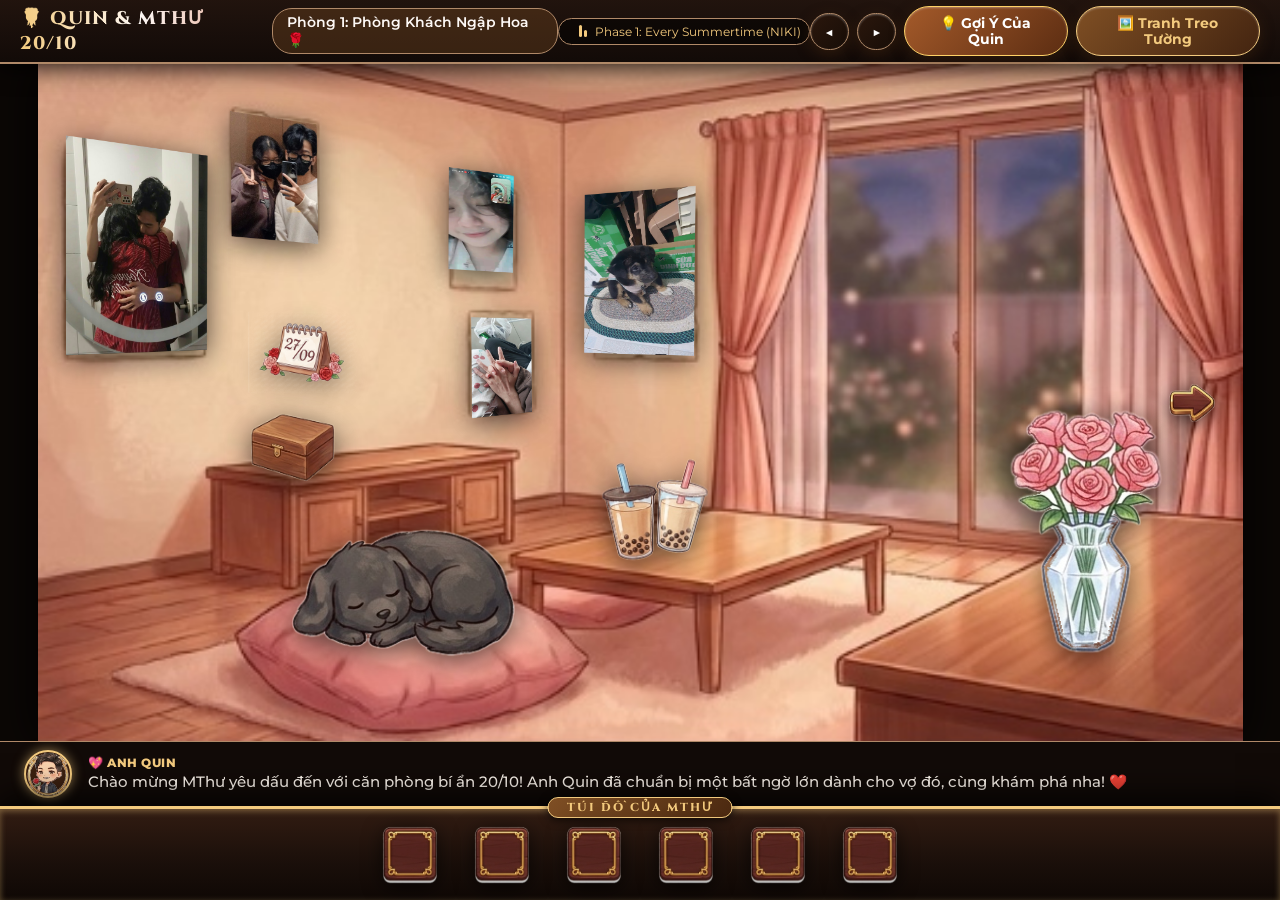
==== commit 946ed97e: "fix: remove calibrator and zoom controls, add inline modal feedback" ====
--- a/index.html
+++ b/index.html
@@ -39,7 +39,6 @@
       <button id="btn-next-room" class="game-btn btn-secondary btn-nav-arrow" title="Sang phòng kế">▶</button>
       <button id="btn-husband-hint" class="game-btn btn-hint-pill">💡 Gợi Ý Của Quin</button>
       <button id="btn-open-wall-gallery" class="game-btn btn-gallery-pill" title="Mở bộ sưu tập và đổi ảnh cho 5 khung tranh tường">🖼️ Tranh Treo Tường</button>
-      <button id="btn-toggle-calibrator" class="game-btn btn-calibrator-pill" title="Kéo thả trực quan và lưu tọa độ cho cả 3 phòng">🎯 Căn Chỉnh Vị Trí</button>
     </div>
   </header>
 
@@ -263,6 +262,7 @@
           </button>
           <button class="game-btn btn-secondary" data-close-modal>Đóng</button>
         </div>
+        <div id="wood-feedback" class="modal-inline-feedback"></div>
       </div>
     </div>
   </div>
@@ -300,6 +300,7 @@
           </button>
           <button class="game-btn btn-secondary" data-close-modal>Đóng</button>
         </div>
+        <div id="jewelry-feedback" class="modal-inline-feedback"></div>
       </div>
     </div>
   </div>
@@ -361,6 +362,7 @@
           <button class="keypad-key btn-clear" data-safe-key="CLEAR" title="Xóa ký tự">XÓA</button>
           <button class="keypad-key btn-enter" data-safe-key="ENTER" title="Xác nhận gửi">GỬI</button>
         </div>
+        <div id="safe-feedback" class="modal-inline-feedback"></div>
       </div>
     </div>
   </div>
@@ -430,6 +432,7 @@
           </button>
           <button class="game-btn btn-secondary" data-close-modal>Đóng</button>
         </div>
+        <div id="chest-feedback" class="modal-inline-feedback"></div>
       </div>
     </div>
   </div>
@@ -467,17 +470,7 @@
         </p>
       </div>
 
-      <!-- THANH ĐIỀU KHIỂN PHÓNG TO / THU NHỎ THEO Ý THÍCH -->
-      <div class="inspect-card-toolbar">
-        <span class="toolbar-label" style="font-weight: 600; color: #fdf0d5; font-size: 0.88rem;">🔍 Phóng to/Thu nhỏ:</span>
-        <button id="btn-zoom-card-in" class="game-btn btn-zoom" title="Phóng to thiệp">🔍+ Phóng To</button>
-        <button id="btn-zoom-card-out" class="game-btn btn-zoom" title="Thu nhỏ thiệp">🔍- Thu Nhỏ</button>
-        <button id="btn-zoom-card-reset" class="game-btn btn-zoom" title="Về 100%">⟲ 100%</button>
-        <span id="zoom-card-level" class="zoom-level-text">100%</span>
-        <button id="btn-edit-card-content" class="game-btn btn-edit-pill" style="margin-left: auto; background: #6f3b1e; border: 1px solid var(--gold-warm); font-size: 0.85rem;" title="Chỉnh sửa nội dung thiệp theo ý thích">✏️ Chỉnh Sửa Thiệp</button>
-      </div>
-
-      <!-- KHUNG HIỂN THỊ TỜ THIỆP CÓ THỂ CUỘN VÀ PHÓNG TO (VỪA KHÍT KHUNG MODAL) -->
+      <!-- KHUNG HIỂN THỊ TỜ THIỆP CẢM NHIỆT (VỪA VẶN THANH LỊCH) -->
       <div class="inspect-card-viewport" id="inspect-card-viewport">
         <div class="inspect-card-sheet" id="inspect-card-sheet">
           <div class="card-message" id="inspect-card-message">
@@ -501,23 +494,6 @@
         </div>
       </div>
 
-      <!-- FORM CHỈNH SỬA THIỆP THEO Ý THÍCH (ẨN / HIỆN) -->
-      <div id="card-customizer-form" class="card-customizer-form" style="display: none;">
-        <div style="font-weight: 700; color: var(--gold-warm); margin-bottom: 8px;">✏️ Chỉnh sửa nội dung Tờ Thiệp theo ý thích:</div>
-        <div style="margin-bottom: 8px;">
-          <label style="font-size: 0.85rem; color: #fdf0d5;">Lời nhắn trên thiệp:</label>
-          <textarea id="card-inp-msg" rows="2" class="cal-textarea" style="width: 100%; margin-top: 4px;"></textarea>
-        </div>
-        <div style="margin-bottom: 8px;">
-          <label style="font-size: 0.85rem; color: #fdf0d5;">Chữ ký cuối thiệp:</label>
-          <input type="text" id="card-inp-sign" class="cal-text-input" style="width: 100%; margin-top: 4px;">
-        </div>
-        <div style="display: flex; gap: 8px; justify-content: flex-end; margin-top: 8px;">
-          <button id="btn-save-card-custom" class="cal-btn-save" style="padding: 6px 16px;">💾 Lưu Nội Dung Thiệp</button>
-          <button id="btn-cancel-card-custom" class="game-btn btn-secondary" style="padding: 6px 14px;">Hủy</button>
-        </div>
-      </div>
-
       <div style="text-align: center; margin-top: 12px;">
         <button class="game-btn" data-close-modal>Đóng Tờ Thiệp</button>
       </div>
@@ -569,28 +545,10 @@
     <div class="letter-ambient-backdrop"></div>
     <div class="modal-close-x" data-close-modal style="position: fixed; top: 20px; right: 24px; z-index: 250; background: rgba(50, 25, 12, 0.75); color: #f3ca7e; border: 1.5px solid #f3ca7e; border-radius: 50%;">✕</div>
 
-    <!-- NÚT ĐIỀU CHỈNH THU PHÓNG & VỊ TRÍ BỨC THƯ THEO Ý THÍCH -->
-    <div class="letter-zoom-bar" id="letter-zoom-bar">
-      <div class="letter-zoom-drag-handle" id="letter-zoom-drag-handle" title="Kéo thả thanh điều khiển">⋮⋮ Di chuyển</div>
-      <div class="letter-zoom-group">
-        <button id="btn-letter-zoom-in" class="letter-zoom-pill" title="Phóng to bức thư">🔍+ Phóng to</button>
-        <button id="btn-letter-zoom-out" class="letter-zoom-pill" title="Thu nhỏ bức thư">🔍- Thu nhỏ</button>
-        <button id="btn-letter-zoom-reset" class="letter-zoom-pill" title="Về 100%">100%</button>
-      </div>
-      <div class="letter-pos-group">
-        <button id="btn-letter-pos-up" class="letter-zoom-pill" title="Dời thư lên trên">⬆️</button>
-        <button id="btn-letter-pos-down" class="letter-zoom-pill" title="Dời thư xuống dưới">⬇️</button>
-        <button id="btn-letter-pos-left" class="letter-zoom-pill" title="Dời thư sang trái">⬅️</button>
-        <button id="btn-letter-pos-right" class="letter-zoom-pill" title="Dời thư sang phải">➡️</button>
-        <button id="btn-letter-pos-center" class="letter-zoom-pill" title="Căn giữa thư">🎯 Giữa</button>
-      </div>
-      <span id="letter-zoom-indicator" class="letter-zoom-indicator">100%</span>
-    </div>
-
-    <!-- Khung xem thư tĩnh, không lia cam gây chóng mặt -->
+    <!-- Khung xem thư tĩnh, nguyên bản trên nền letter_paper.png -->
     <div class="letter-static-container" id="letter-camera-rig">
       <div class="letter-scroll-viewport" id="letter-scroll-viewport">
-        <div class="parchment-sheet" id="parchment-sheet" title="Có thể nhấn giữ chuột để kéo thả vị trí tờ thư theo ý thích">
+        <div class="parchment-sheet" id="parchment-sheet">
           <div class="letter-header-seal">
             <span class="letter-seal-emoji">💌</span>
             <div class="letter-seal-divider"></div>
--- a/styles/main.css
+++ b/styles/main.css
@@ -2301,49 +2301,32 @@
   flex-direction: column;
 }
 
-.inspect-card-toolbar {
-  display: flex;
-  align-items: center;
-  justify-content: center;
-  gap: 10px;
-  background: rgba(43, 24, 16, 0.85);
-  border: 1px solid var(--brown-toffee);
-  padding: 8px 14px;
-  border-radius: 12px;
-  margin-bottom: 14px;
-  flex-wrap: wrap;
-}
-
-.btn-zoom {
-  padding: 6px 14px;
-  font-size: 0.85rem;
+/* INLINE FEEDBACK TRONG TỪNG MODAL GIẢI ĐỐ */
+.modal-inline-feedback {
+  min-height: 22px;
+  margin-top: 12px;
+  font-size: 0.88rem;
   font-weight: 600;
-  border-radius: 8px;
-  background: #3e2213;
-  color: var(--cream-soft);
-  border: 1px solid var(--brown-toffee);
-  cursor: pointer;
-  transition: all 0.2s ease;
-}
-
-.btn-zoom:hover {
-  background: var(--gold-warm);
-  color: #2b170c;
-  transform: translateY(-1px);
-}
-
-.zoom-level-text {
-  font-weight: 700;
-  color: var(--gold-warm);
-  font-size: 0.95rem;
-  min-width: 50px;
   text-align: center;
+  color: #ffb703;
+  line-height: 1.45;
+  transition: all 0.25s ease;
+}
+
+.modal-inline-feedback.shake {
+  animation: modalShake 0.45s ease-in-out;
+}
+
+@keyframes modalShake {
+  0%, 100% { transform: translateX(0); }
+  20%, 60% { transform: translateX(-8px); }
+  40%, 80% { transform: translateX(8px); }
 }
 
 .inspect-card-viewport {
   width: 100%;
   min-height: 240px;
-  max-height: 55vh;
+  max-height: 60vh;
   overflow: auto;
   display: flex;
   justify-content: center;
@@ -2352,7 +2335,7 @@
   border-radius: 12px;
   padding: 0;
   border: none;
-  cursor: grab;
+  cursor: default;
 }
 
 .inspect-card-sheet {
@@ -2458,79 +2441,7 @@
   color: #c9184a;
 }
 
-.card-customizer-form {
-  background: rgba(26, 14, 9, 0.95);
-  border: 1px solid var(--gold-warm);
-  border-radius: 12px;
-  padding: 14px;
-  margin-top: 10px;
-}
-
-/* THANH THU PHÓNG & ĐIỀU CHỈNH VỊ TRÍ BỨC THƯ TÌNH (PHASE 2) */
-.letter-zoom-bar {
-  position: fixed;
-  top: 18px;
-  left: 20px;
-  z-index: 250;
-  display: flex;
-  align-items: center;
-  flex-wrap: wrap;
-  gap: 6px;
-  background: rgba(26, 14, 8, 0.92);
-  border: 1.5px solid var(--gold-warm);
-  border-radius: 12px;
-  padding: 6px 12px;
-  box-shadow: 0 8px 28px rgba(0, 0, 0, 0.75);
-  backdrop-filter: blur(8px);
-  user-select: none;
-}
-
-.letter-zoom-drag-handle {
-  font-size: 0.75rem;
-  font-weight: 700;
-  color: #d4a373;
-  cursor: grab;
-  padding: 4px 8px;
-  background: rgba(255, 255, 255, 0.08);
-  border-radius: 6px;
-  letter-spacing: 1px;
-}
-
-.letter-zoom-drag-handle:active {
-  cursor: grabbing;
-}
-
-.letter-zoom-group,
-.letter-pos-group {
-  display: flex;
-  gap: 5px;
-}
-
-.letter-zoom-pill {
-  background: rgba(60, 30, 15, 0.9);
-  color: var(--gold-warm);
-  border: 1px solid var(--gold-warm);
-  border-radius: 8px;
-  padding: 5px 10px;
-  font-size: 0.8rem;
-  font-weight: 700;
-  cursor: pointer;
-  box-shadow: 0 2px 8px rgba(0, 0, 0, 0.5);
-  transition: transform 0.15s, background 0.15s;
-}
-
-.letter-zoom-pill:hover {
-  background: var(--gold-warm);
-  color: #2b170c;
-  transform: translateY(-1px);
-}
-
-.letter-zoom-indicator {
-  font-size: 0.8rem;
-  font-weight: 700;
-  color: #faedcd;
-  margin-left: 4px;
-}
+
 
 /* BÉ GẤU: LÚC NGỒI DẬY TO HƠN XỈU */
 #sprite-dog.dog-sitting {
